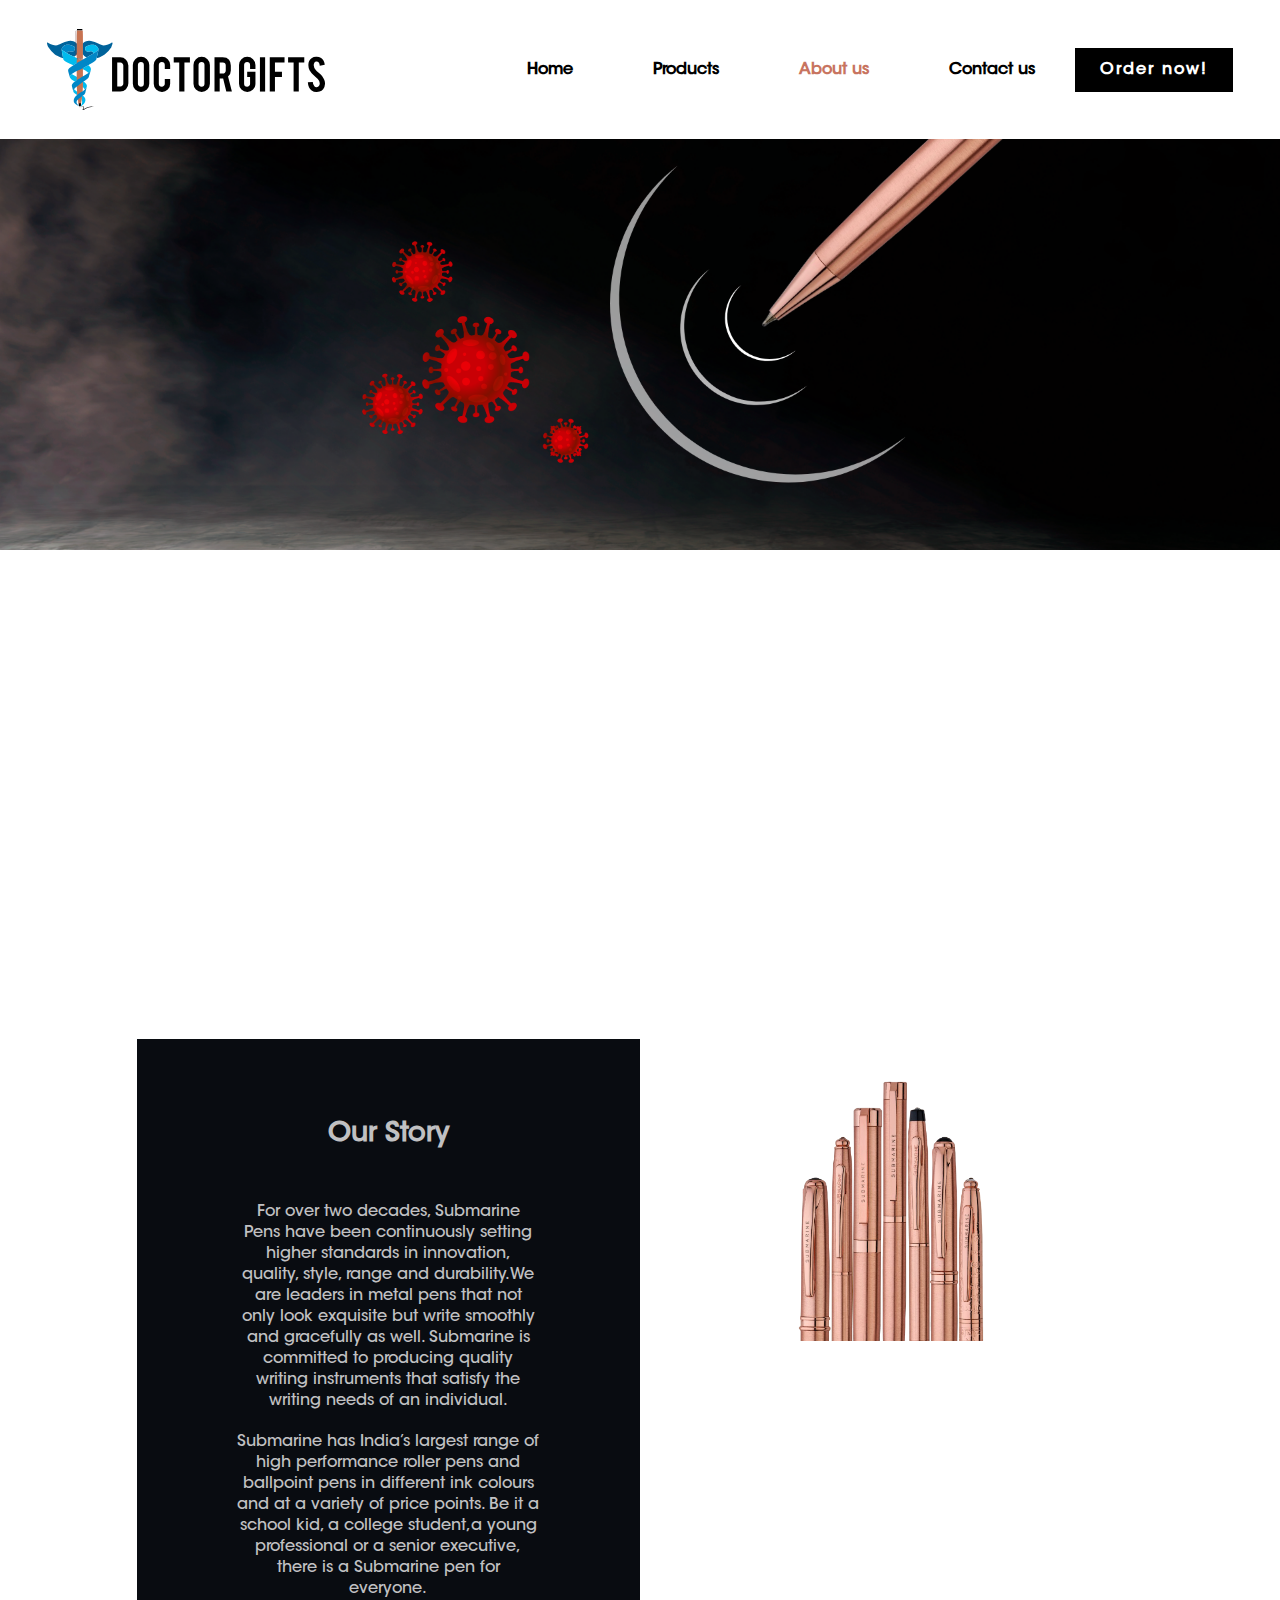
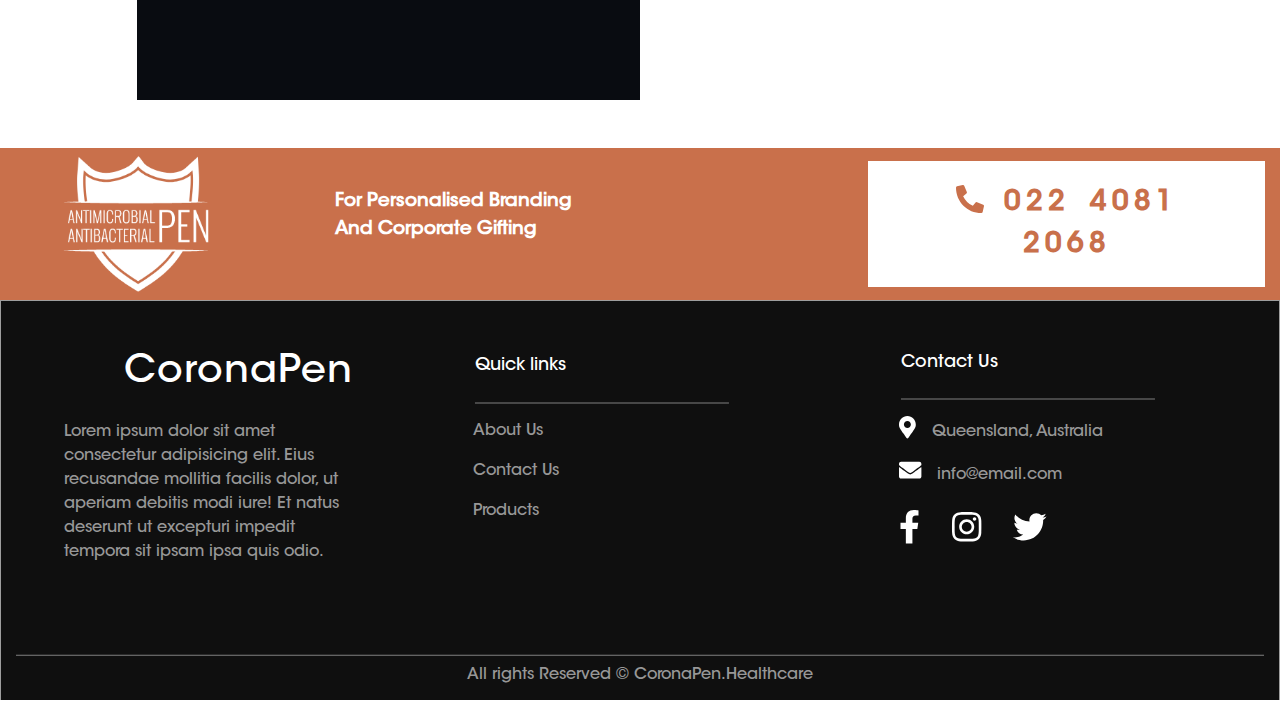
==== about-main.html @ 6fc46f2d "product" ====
<!DOCTYPE html>
<html lang="en">

<head>
  <meta charset="UTF-8">
  <meta http-equiv="X-UA-Compatible" content="IE=edge">
  <meta name="viewport" content="width=device-width, initial-scale=1.0">
  <title>Corona pen</title>
  
  <link rel="stylesheet" href="css/all.css">
  <link rel="stylesheet" href="css/bootstrap.min.css">
  <link rel="stylesheet" href="css/animate.min.css">
  
  <link href="https://fonts.googleapis.com/css2?family=Roboto:wght@300&display=swap" rel="stylesheet">
  <link rel="stylesheet" href="css/style.css">
 <link rel="stylesheet" href="css/sibankar.css">
</head>

<body>
  <!-- navbar starts frrom here -->
  <header>
    <div class="container-fluid">
      <nav class="navbar navbar-expand-lg navbar-light align-items-center">
        <a class="navbar-brand" href="#"><img src="images/logo.svg" alt="" class="img-fluid"></a>
        <button class="navbar-toggler" type="button" data-toggle="collapse" data-target="#navbarSupportedContent"
          aria-controls="navbarSupportedContent" aria-expanded="false" aria-label="Toggle navigation">
          <span class="navbar-toggler-icon"></span>
        </button>
        <div class="collapse navbar-collapse" id="navbarSupportedContent">
          <ul class="navbar-nav ml-auto">
            <li class="nav-item ">
              <a class="nav-link" href="#">Home <span class="sr-only">(current)</span></a>
            </li>
            <li class="nav-item">
              <a class="nav-link" href="#">Products</a>
            </li>
            <li class="nav-item active">
              <a class="nav-link" href="#">About us</a>
            </li>
            <li class="nav-item">
              <a class="nav-link" href="#">Contact us</a>
            </li>
          </ul>
          <a href="#" class=" btn-1">Order now!</a>
      </nav>
    </div>
  </header>
    <!-- navbar ends here -->
  <section class="product-banner1">
    
  </section>

  <!--about us start-->
  <section class="px-5">
    <div class="container-fluid">
      <div class="row">
        <div class="col-lg-6 bg-black text-center">
          <h4>our story</h4>
          <p>For over two decades, Submarine Pens have been continuously setting
            higher standards in innovation, quality, style, range and durability.We
            are leaders in metal pens that not only look exquisite but write
            smoothly and gracefully as well. Submarine is committed to producing
            quality writing instruments that satisfy the writing needs of an
            individual.</p>
            
            <p>Submarine has India’s largest range of high performance roller pens
            and ballpoint pens in different ink colours and at a variety of price
            points. Be it a school kid, a college student,a young professional or a
            senior executive, there is a Submarine pen for everyone.</p>
        </div>
        <div class="col-lg-6 bg-white">
          <img src="images/about/about1.png" alt="" class="img-fluid">
        </div>
      </div>
    </div>
  </section>

  <!--footer-->
  <footer>
    <section class="footer-top mt-5">
      <div class="container-fluid">
        <div class="row">
          <div class="col-lg-3 col-6">
            <div class="img-box ml-lg-5">
              <img src="images/home/shield.png">
            </div>
          </div>
          <div class="col-lg-5 col-6 my-auto">
            <div class="text-box1">
              <p> For Personalised Branding <br> And Corporate Gifting </p>
            </div>
          </div>
          <div class="col-lg-4">
            <div class="contact-box">
              <div class="phone-number">
                <i class="fas fa-phone-alt"></i> 022 4081 2068
              </div>
            </div>
          </div>
        </div>
      </div>
    </section>
    <section class="footer-bottom">
      <div class="container-fluid">
        <div class="row">
          <div class="col-lg-4 about-us mt-lg-5">
            <h2 class="about-heading pl-lg-5 text-center">CoronaPen</h2>
  
            <div class="footer-text pr-lg-5 pl-lg-5 pt-3 text-left">
              Lorem ipsum dolor sit amet consectetur adipisicing elit. Eius recusandae mollitia facilis dolor, ut aperiam debitis modi iure! Et natus deserunt ut excepturi impedit tempora sit ipsam ipsa quis odio.
            </div>
          </div>
          <div class="col-lg-4 links mt-lg-5 pl-lg-5">
            <div class="mt-lg-1">
              <h6>Quick links</h6>
            </div>
  
           <div class="links-body pt-4 pb-3 pr-3">
            <ul>
              <li class="p-2"><a href="#"></a>About Us</li>
              <li class="p-2" ><a href="#"></a>Contact Us</li>
              <li class="p-2"><a href="#"></a>Products</li>
            </ul>
           </div>
          
          </div>
          <div class="col-lg-4 contacts mt-lg-5 pl-lg-5">
            <div class="mt-lg-1">
              <h6>Contact Us</h6>
            </div>
  
            <div class="contacts-body pt-4 pb-3 pr-3">
              <ul>
                <li class="p-2"><a href="#"></a><i class="fas fa-map-marker-alt mr-3 local"></i>Queensland, Australia</li>
              <li class="p-2" ><a href="#"></a><i class="fas fa-envelope mr-3 local"></i>info@email.com</li>
              <li class="p-2"><a href="#"></a><i class="fab fa-facebook-f social"></i><i class="fab fa-instagram social"></i><i class="fab fa-twitter social"></i></li>
  
              </ul>
            </div>
              
          </div>
        </div>
  
  
        <div class="container-fluid last-row text-center">
              <div class="row">
                <div class="col-12">
                  <div class="copyright-section">
                    <p class="copyright"> All rights Reserved © CoronaPen.Healthcare</p>
                  </div>
                </div>
              </div>
        </div>
      </div>
    </section>
  </footer>


  <!-- all scripts starts from here -->
  <script src="js/jquery.js"></script>
  <script src="js/popper.js"></script>
  <script src="js/bootstrap.min.js"></script>
  <script src="js/all.min.js"></script>
  <script src="js/main.js"></script>
  <script>
    $(".sub-right").hover(
  function () {
    $(".sub-right-bottom").addClass("animate__infinite");
  },
  function () {
    $(".sub-right-bottom").removeClass("animate__infinite");
  });
  </script>
</body>

</html>
---- css/style.css ----
@import url('../font/font.css');
*{
    font-family: 'ITC Avant Garde Gothic Std Medium';
    margin: 0;
    padding: 0;
    box-sizing: border-box;
    /* color: white; */
}
html{
    font-family: 'Ubuntu', sans-serif;
}
/*typography*/
.btn-1{
    color: white;
    text-decoration: none;
    background-color: black;
    font-weight: 600;
    padding: 10px 25px;
    transition: 0.4s ease;
    letter-spacing: 2px;
}
.btn-white{
    color: black;
    text-decoration: none;
    background-color: white;
    font-weight: 600;
    padding: 16px 40px;
    transition: 0.4s ease;
    letter-spacing: 2px;
    font-size: 16px;
}
.btn-trp{
    color: white;
    text-decoration: none;
    background-color: transparent;
    font-weight: 600;
    padding: 14px 25px;
    transition: 0.4s ease;
    letter-spacing: 2px;
    font-size: 16px;
    border: 2px solid #fff;
}
/* navbar starts from here */

nav{
    background-color: rgb(255, 255, 255);
}

nav.navbar{
    padding: 1.5rem 2rem;
}

.navbar-expand-lg .navbar-nav .nav-link{
    padding: 0 40px !important;
    font-weight: 600;
    font-size: 1rem;
    transition: 0.3s ease;
    color: #000;
}
.navbar-expand-lg .navbar-nav .nav-item.active .nav-link{
    color: #c87460;
}

.navbar-expand-lg .navbar-nav .nav-link:hover{
    color: #c87460;
}



#navbarSupportedContent > a:hover{
    color: white;
    /*background-color: white;*/
    text-decoration: initial;
    
}

.navbar-brand{
    font-weight: bold;
}


.header{
        background-size: auto;
        background-image: url(../images/banner.svg);
        background-repeat: no-repeat;
        background-size: cover;
        height: 650px;
        
   
}


/* navbar media wueries starts from here */

  @media only screen and (min-width:280px) and (max-width:991px) {

      
#navbarSupportedContent > ul > li:nth-child(n) > a{
    padding: 0.8rem 0rem;
    text-align: center;
}    
nav.navbar{
    padding: 1.5rem 0.4rem;
    display: flex;
}


  }

   /* banner starts from here */

.mar-left-60-ban-btn{
    margin-left: 60px;
    margin-top: 30px;
}
.welcome-box{
    color: white;
    position: relative;
    margin-top: 13rem;
    font-size: 45px;
    display: flex;
    flex-direction: row;
    justify-content: center;
    align-items: center;
    font-weight: 450;
    /* border: 2px solid white; */
}

.big-text{
    font-size: 145px;
    letter-spacing: -1px;
    margin-right: 20px;
    
}
.small-para{
   
   
    /* border: 1px solid red; */
    width: 100%;
    position: absolute;
    left: 0;
    right: -5%;
    bottom: -15%;
    font-size: 26px;
    letter-spacing: 2px;
     
     white-space: nowrap;
}

  .welcome-box::before{
      position: absolute;
      background: #fff;
      content: "";
      height: 1px;
      width: 80%;
      top: 12%;
      left: 50%;
      transform: translate(-50%,-50%);
      z-index: 1;
      opacity: 1;


  }

  .welcome-box::after{
    position: absolute;
    background: #fff;
    content: "";
    height: 1px;
    width: 80%;
    bottom: -12%;
    left: 50%;
    transform: translate(-50%,-50%);
    z-index: 1;
    opacity: 1;
  }



.sub-right-top img{
    position: absolute;
    top: 0;
    right:25%;
    z-index: 2;
}
.sub-right-bottom img{
    position: absolute;
    bottom: 0;
    right: 10%;
    z-index: 2;
}
.right-bottom-text{
    position: absolute;
    top: 5%;
    font-weight: bold;
    font-size: 40px;
}
.right-top-text{
    position: absolute;
    bottom: 5%;
    font-weight: bold;
    font-size: 40px;
}




  /* banner ends here */

  /* product section starts from here */

  .row .main-left{
      /* background: #000; */
     
  }

  .row .main-right{
      background: #fff;
     
  }

  .row .top{
      /* background: #FFf; */
      height: 30rem;
  }

  .row .bottom{
      background: linear-gradient(33.8deg, rgb(7, 7, 7) 50%, rgba(2, 1, 1, 0.9) 50%);
      height: 30rem;
  }

  .row .sub-right{
      background: orange;
      height: 30rem;
  }

  .sub-left{
      height: 30rem;
      background: rgb(255, 255, 255)
      ;
      color: rgb(7, 7, 7);
      display: flex;
      justify-content: center;
      align-items: center;
      /* text-align: left; */
      flex-direction: column;
  }

  .sub-right-top{
      background: rgb(192, 114, 86);
      height: 15rem;
  }

  .sub-right-bottom{
      background: rgb(7,7,7) ;
      height: 15rem;
  }

  .text-box{
      padding: 2rem 0;
  }
  .text-box p{
    
      font-size: 16px;
      color: #5a5a5a;
      margin: 0;
  }

  .content-bx{
     margin-left: 6rem;
     padding: 2rem 2rem ;
  }

  .show-heading{
    
      font-size: 26px;
}

.svg-section{
    font-weight: 400;
    letter-spacing: 2px;
    /* display: flex;
    justify-content: start;
    align-items: center; */
    font-weight: -100;
}
.svg-section p{
font-size: 30px;
}
.svg-section .fa-phone-alt{
 transform: rotate(10deg);
}


/*footer*/
 /* footer starts from here */

 .footer-top{
    background:#c9704b;
    height: 9.5rem;
    color: rgb(255, 255, 255);
}
.img-box {
    /* border: 2px solid white; */
    height: 9.5rem;
    display: flex;
    align-items: center;
}

.img-box img{
    height: 8.5rem;
}

.text-box{
    /* border: 2px solid white; */
    height: 9.5rem;
    display: flex;
    align-items: center;
}

.text-box1 p{
    font-size: 1.15rem;
    font-weight: 650;
    line-height: -15px;
    color: #fff;

}





.contact-box{
    /* border: 2px solid white; */
    height: 9.5rem;
    display: flex;
    align-items: center;
    justify-content: center;
}



.phone-number{
    background-color: white;
    border: 1px solid white;
  
    color: #c9704b;
    font-weight: 650;
    word-spacing: 7px;
    padding: 20px 45px;
    font-size: 28px;
    letter-spacing: 5px;
    text-align: center;
}

.phone-number a{
 
  
    color: #c9704b;
  
}
.phone-number a:hover{
 
    color: #c9704b;
    text-decoration: initial;
   
  
}

@media only screen and (min-width:320px) and (max-width:991px){

    .footer-top{
        height: auto;
    }
}

.footer-bottom{
    color: rgb(151, 151, 151);
    background-color: rgb(15, 15, 15);
    height: 25rem;
    border-top: 0.5px solid rgb(158, 158, 158);
    border-left: 1.5px solid rgb(158, 158, 158);
    border-right: 1.5px solid rgb(158, 158, 158);
    display: flex;
    justify-content: space-around;
}


.footer-bottom .links,
               .contacts{
                   display: flex;
                   justify-content: center;
                   flex-direction: column;
               }


               .links h6{
                   position: relative;
                   font-weight: 700;
                   font-size: 1.1rem;
                   color: white;
                   font-weight: 550;
                   padding-bottom: 2px;
               }

               .contacts h6{
                position: relative;
                font-weight: 700;
                font-size: 1.1rem;
                color: white;
                font-weight: 550;
                padding-bottom: 2px;
            }

.links h6::before{
    content: "";
    background: grey;
    height: 1px;
    width: 70%
    ;
    position: absolute;
    top: 200%;
    left: 35%;
    transform: translate(-50%,-50%);
    z-index: 1;
}  

.contacts h6::before{
    content: "";
    background: grey;
    height: 1px;
    width: 70%
    ;
    position: absolute;
    top: 200%;
    left: 35%;
    transform: translate(-50%,-50%);
    z-index: 1;
} 

.about-heading{
    color: white;
    font-size: 2.45rem;
    letter-spacing: 1px;
}

.footer-bottom ul li{
      list-style-type: none;
} 

.footer-bottom ul li a{
    text-decoration: none;
}

.links-body ul li a{
    margin-right: -10px;
}

.contacts-body ul li a{
    margin-right: -10px;
}


body > section.footer-bottom > div > div.row > div.col-lg-4.links.mt-lg-5.pl-lg-5 > div.links-body.pt-3.pb-3.pr-3 > ul > li:nth-child(n){
    color: rgb(202, 202, 202);
    list-style-type: none;
    text-decoration: none;
    font-weight: 200;
}

body > section.footer-bottom > div > div.row > div.col-lg-4.contacts.mt-lg-5.pl-lg-5 > div.contacts-body.pt-3.pb-3.pr-3 > ul > li:nth-child(n){
    color: whitesmoke;
    list-style-type: none;
    text-decoration: none;
    font-weight: 200;
}


.social{
    font-size: 2.1rem;
    margin-right: 2rem;
    margin-bottom: -20px;
    color: white;
}

.local{
    font-size: 1.4rem;
    color: white;
}

.last-row{
    margin-top: 6rem;
    position: relative;
}

.last-row::before{
    content: "";
    background: grey;
    height: 0.5px;
    width: 100%;
    position: absolute;
    top: -20%;
    left: 0;
    right: 0;
    bottom: 0;
    transform: translateX(-100%);
    transform: translatey(-50%);
}
footer{
    position: relative;
}

@media only screen and (min-width:320px) and (max-width:991px){

    .footer-bottom{
        height: auto;
    }
        
    .footer-bottom .col-lg-4{
        margin: 1.1rem 0rem;
    }

    .last-row{
        margin-top: 2rem;
    }
}

/*about page start*/

.about-banner{
    background-color: #ffd9c9;
    padding: 100px 0;
}

.main-right img{
    position: absolute;
    right: 0;
    bottom: 0;
}
.bd-example{
    padding: 40px 60px;
    height: 100%;
}
#carouselExampleCaptions{
    height: 100%;
}
.carousel-indicators li {
   
    width: 10px;
    height: 10px;
    border-radius: 50%;
}
.carousel-caption {
    position: initial; 
    right: initial; 
    bottom: initial; 
    left: initial; 
    z-index: 10;
    padding-top: 50px;
    padding-bottom: 20px;
 
}

.carousel-indicators {
 
    bottom: -10%;
}

.feature-section {
background-image: url(../images/home/background.jpg);
background-repeat: no-repeat;
background-size: 100% 100%;
padding: 100px 0;
}
.heading-feature h1{
    font-size: 58px;
    color: white;
    text-transform: uppercase;
    width: 65%;
    margin: auto;
    line-height: 80px;
}

.text-box1{
    margin:  auto;
}
@media (min-width:991px) and (max-width: 1365px) {
    .content-bx {
        margin-left: 2rem;
        /* padding: 2rem 2rem; */
    }
}

@media (max-width: 991px) {
    .mar-left-60-ban-btn{
    margin-left: auto;
      text-align: center;
    }
    .big-text {
        font-size: 70px;
        letter-spacing: -1px;
        margin-right: 20px;
    }
    .welcome-box {
       
        font-size: 21px;
    }

    .small-para {
      
        font-size: 16px;
    }
    
}


@media (max-width:1200px){
    .main-right {
        display: none;
    }
}
---- css/sibankar.css ----
.product-banner{
    background: url(../images/products-page/product-banner.svg);
    padding: 100px 0;
    height: 100vh;
    background-repeat: no-repeat;
    background-size: 100%;
}
.product-banner1{
    background: url(../images/about/about-main.png);
    padding: 100px 0;
    height: 100vh;
    background-repeat: no-repeat;
    background-size: 100%;
}
.product-bg1 {
    background: linear-gradient( 
32.8deg
 , rgb(7, 7, 7) 50%, rgba(2, 1, 1, 0.9) 50%);
    height: 23rem;
    padding: 150px 50px;
}
.product-bg2 {
    background: linear-gradient( 
32.8deg
 , rgb(227, 227, 227,1) 50%, rgba(239, 239, 239, 1) 50%);
    height: 23rem;
    padding: 150px 50px;
}
.buy-button{
    margin-top: 100px;
    text-align: center;
}
.product-title{
    text-align: center;
    font-size: 27px;
    line-height: 36px;
    margin-bottom: 40px;
}
.product-section{
    margin-bottom: 80px;
}
.bg-black{
    background: #090c11;
    color: #c0c0c2;
    padding: 80px 100px;
}
.bg-black p{
    font-size: 16px;
    line-height: 21px;
    font-weight: 300;
    margin-bottom: 20px;
}
.bg-black h4{
    font-size: 27px;
    text-transform: capitalize;
    font-weight: 600;
    margin-bottom: 50px;
}
.px-5 .container-fluid{
  width: 85%;
}
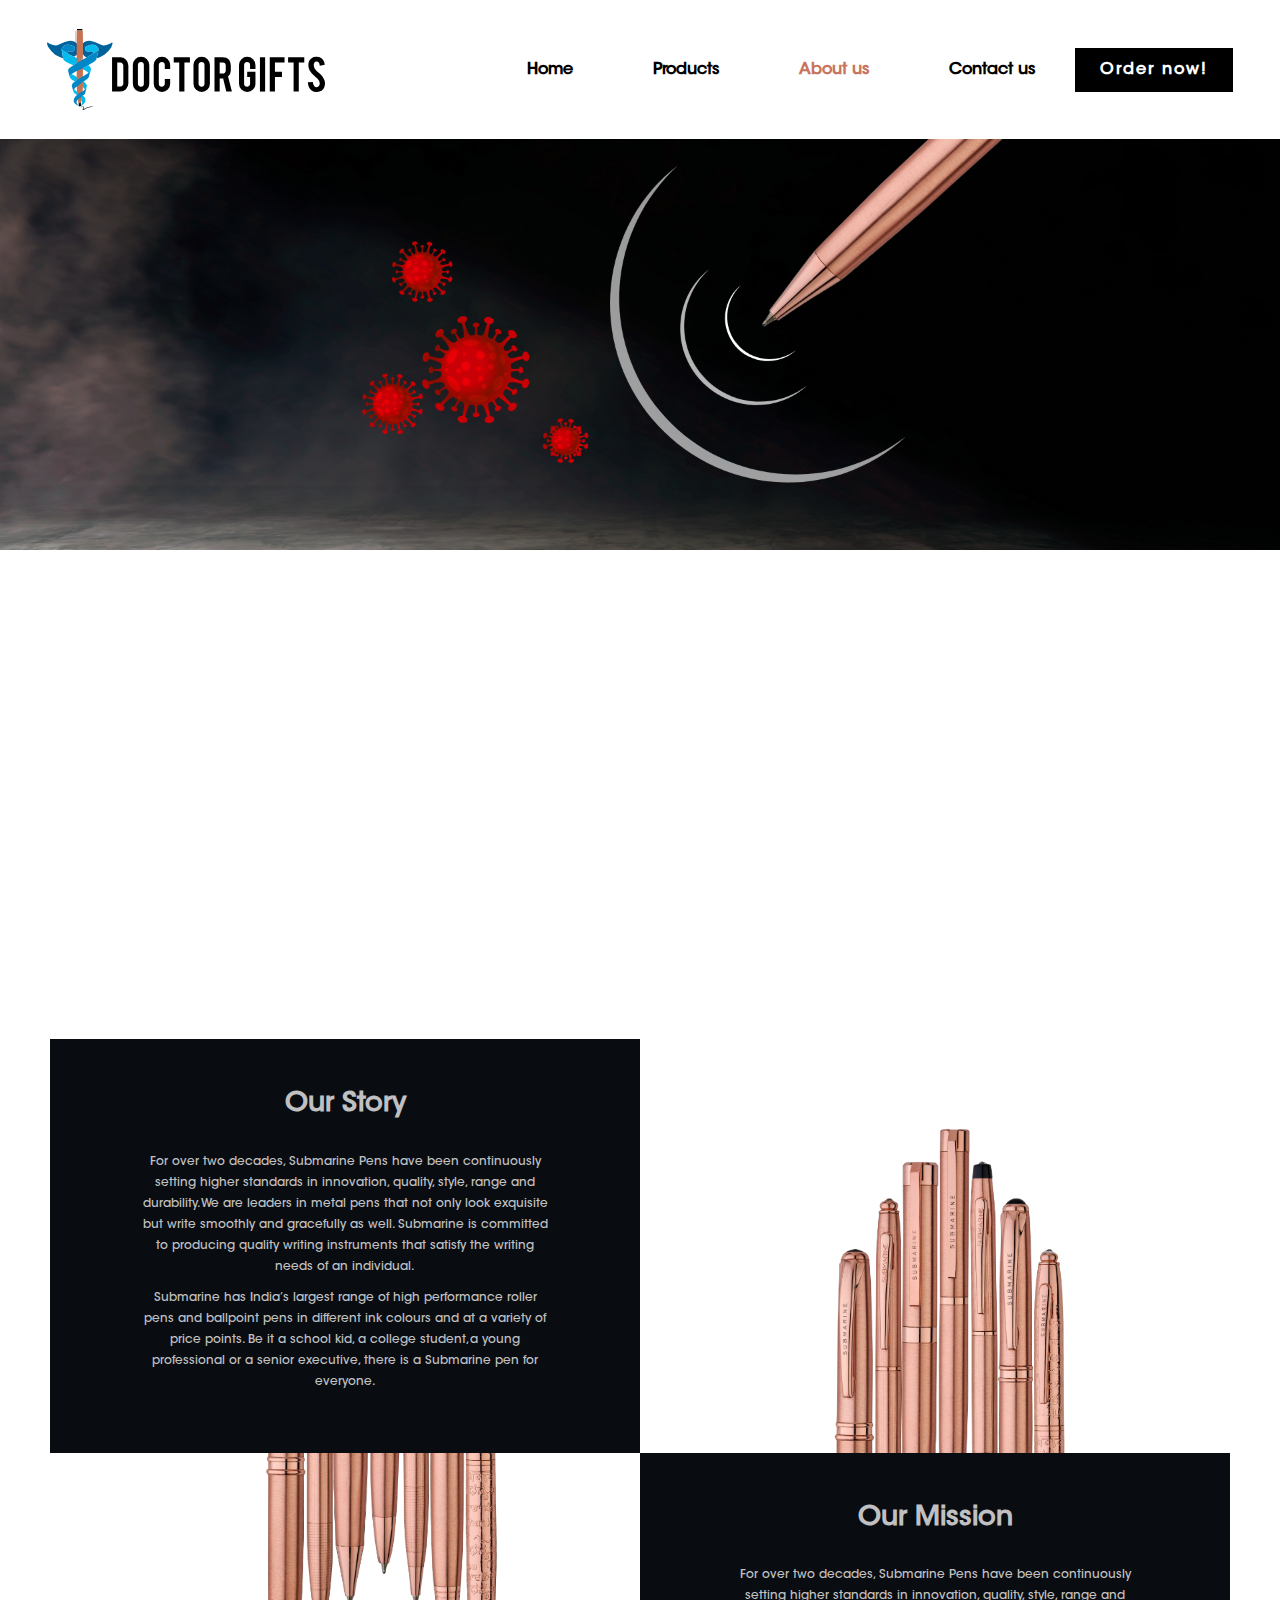
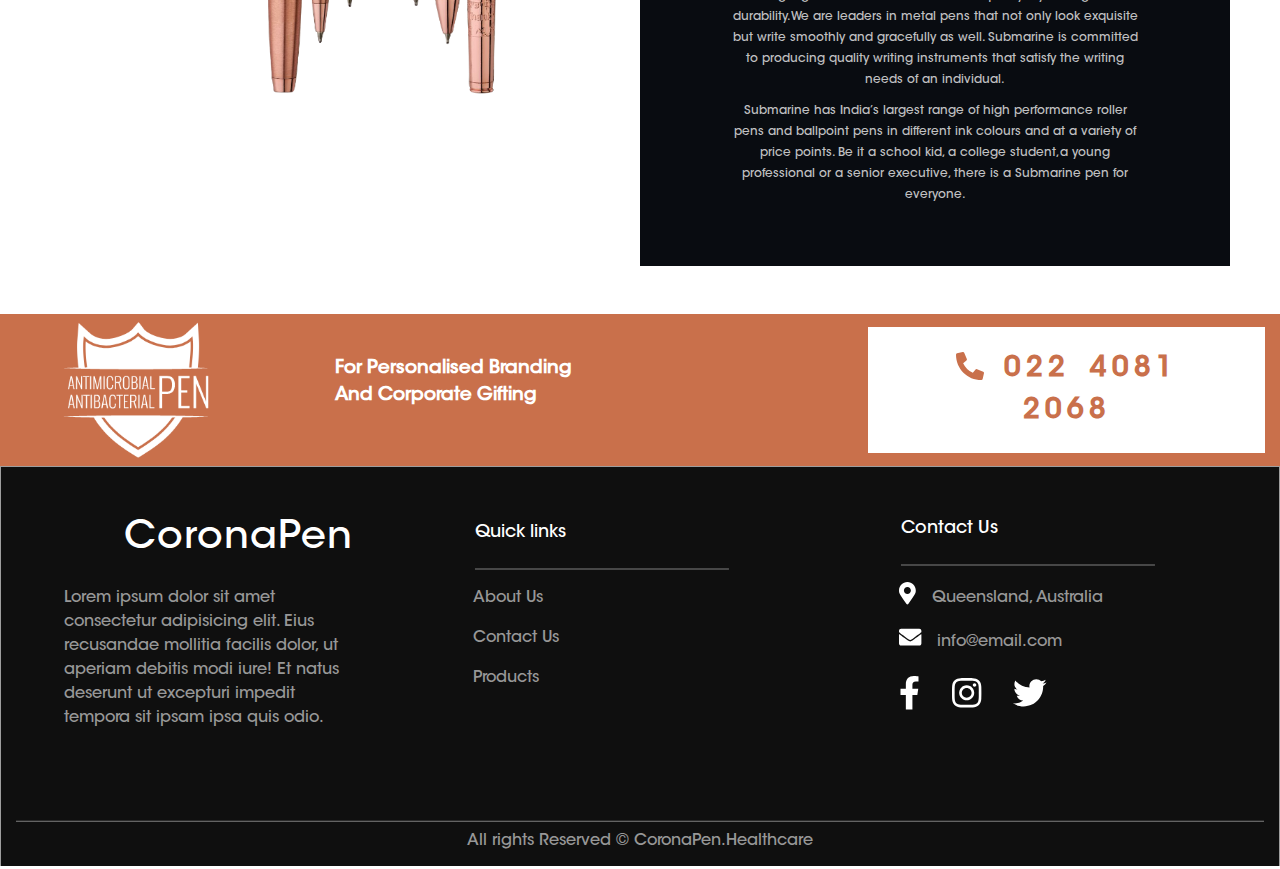
==== commit 0946a30e: "lst kaj" ====
--- a/about-main.html
+++ b/about-main.html
@@ -51,7 +51,7 @@
   </section>
 
   <!--about us start-->
-  <section class="px-5">
+  <section class="about-section">
     <div class="container-fluid">
       <div class="row">
         <div class="col-lg-6 bg-black text-center">
@@ -69,7 +69,24 @@
             senior executive, there is a Submarine pen for everyone.</p>
         </div>
         <div class="col-lg-6 bg-white">
-          <img src="images/about/about1.png" alt="" class="img-fluid">
+          <img src="images/about/about1.png" alt="" class="img-fluid img-bottom">
+        </div>
+        <div class="col-lg-6 bg-white order-2 order-lg-1">
+          <img src="images/about/about2.png" alt="" class="img-fluid img-top">
+        </div>
+        <div class="col-lg-6 bg-black text-center order-1 order-lg-2">
+          <h4>our mission</h4>
+          <p>For over two decades, Submarine Pens have been continuously setting
+            higher standards in innovation, quality, style, range and durability.We
+            are leaders in metal pens that not only look exquisite but write
+            smoothly and gracefully as well. Submarine is committed to producing
+            quality writing instruments that satisfy the writing needs of an
+            individual.</p>
+            
+            <p>Submarine has India’s largest range of high performance roller pens
+            and ballpoint pens in different ink colours and at a variety of price
+            points. Be it a school kid, a college student,a young professional or a
+            senior executive, there is a Submarine pen for everyone.</p>
         </div>
       </div>
     </div>
--- a/css/sibankar.css
+++ b/css/sibankar.css
@@ -58,4 +58,103 @@
 }
 .px-5 .container-fluid{
   width: 85%;
-}+}
+.bg-white{
+    background: #f4f4f4;
+}
+.img-top{
+    position: absolute;
+    top: 0;
+}
+.img-bottom{
+    position: absolute;
+    bottom: 0;
+}
+@media (max-width:1440px){
+    .bg-black {
+        background: #090c11;
+        color: #c0c0c2;
+        padding: 50px 90px;
+    }
+    .bg-black p {
+        font-size: 12px;
+        line-height: 21px;
+        font-weight: 300;
+        margin-bottom: 10px;
+    }
+    .bg-black h4 {
+        margin-bottom: 30px;
+    }
+}
+@media (max-width:991px){
+    .bg-black p {
+        font-size: 12px;
+        line-height: 21px;
+        font-weight: 300;
+        margin-bottom: 10px;
+    }
+    .img-bottom {
+        position: relative;
+        bottom: 0;
+    }
+    .bg-black h4 {
+        margin-bottom: 30px;
+        font-size: 24px;
+    }
+    .bg-black {
+        background: #090c11;
+        color: #c0c0c2;
+        padding: 20px;
+    }
+    .img-top {
+        position: relative;
+        bottom: 0;
+    }
+}   
+@media (min-width:992px){
+.about-section{
+    padding: 0 50px !important;
+}
+}
+
+  /* contact us section starts from here */
+
+
+  .contacts .log-in{
+    background: rgba(176, 176, 176,0.3);
+    height: auto;
+    max-width: 1200px;
+    padding: 0rem 2.5rem;
+}
+
+.log-in   .address{
+height: 2.3rem;
+display: flex;
+align-items: center;
+justify-content: center;
+color: rgb(200, 76, 31);
+}
+.log-in-heading{
+word-spacing: 1.5px;
+font-weight: 400;
+font-size: 2.3rem;
+}
+
+.log-in-body .btn-link{
+color: white;
+text-decoration: none;
+background-color: black;
+font-weight: 450;
+width: 7.1rem;
+border: 1px solid black;
+transition: 0.4s ease;
+letter-spacing: 1.5px;
+border-radius: 0px;
+}
+
+@media only screen and (min-width:320px) and (max-width:768px){
+   
+.log-in .address{
+   padding-bottom: 2.9rem;
+}
+}
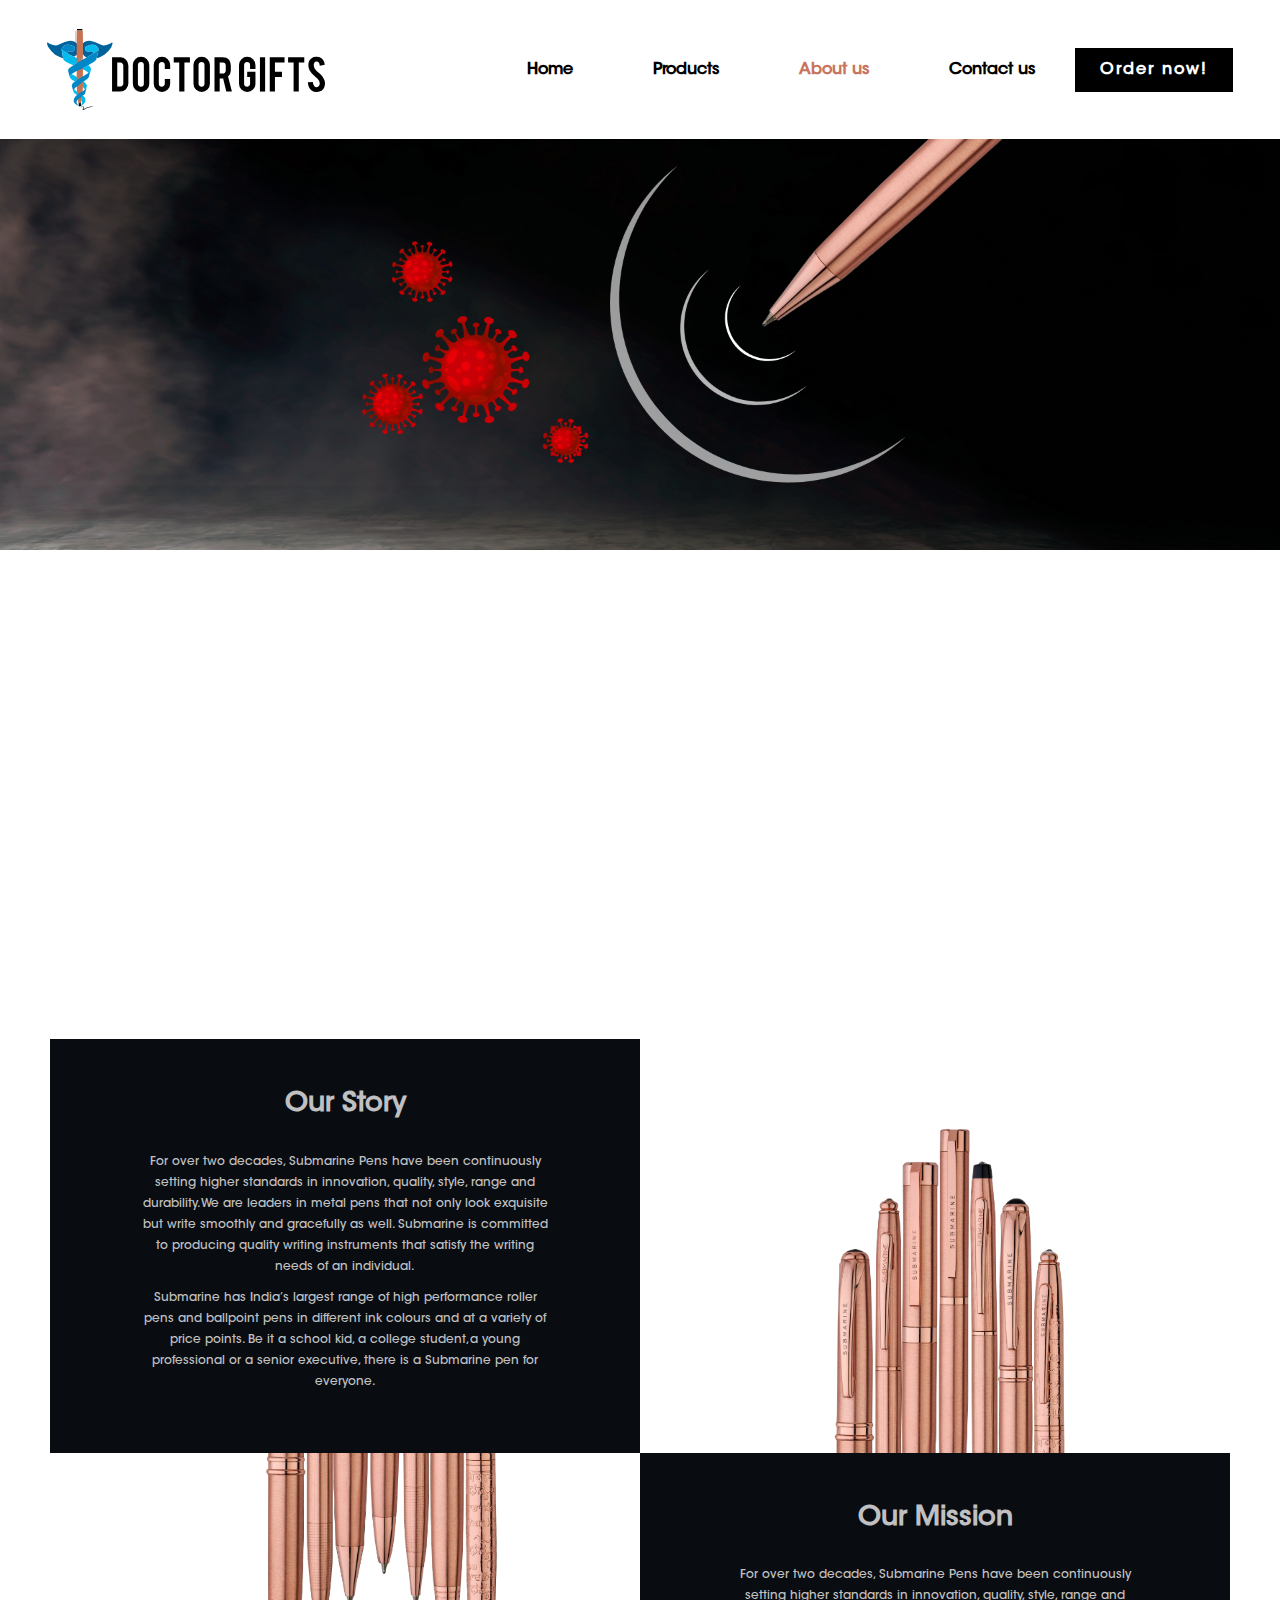
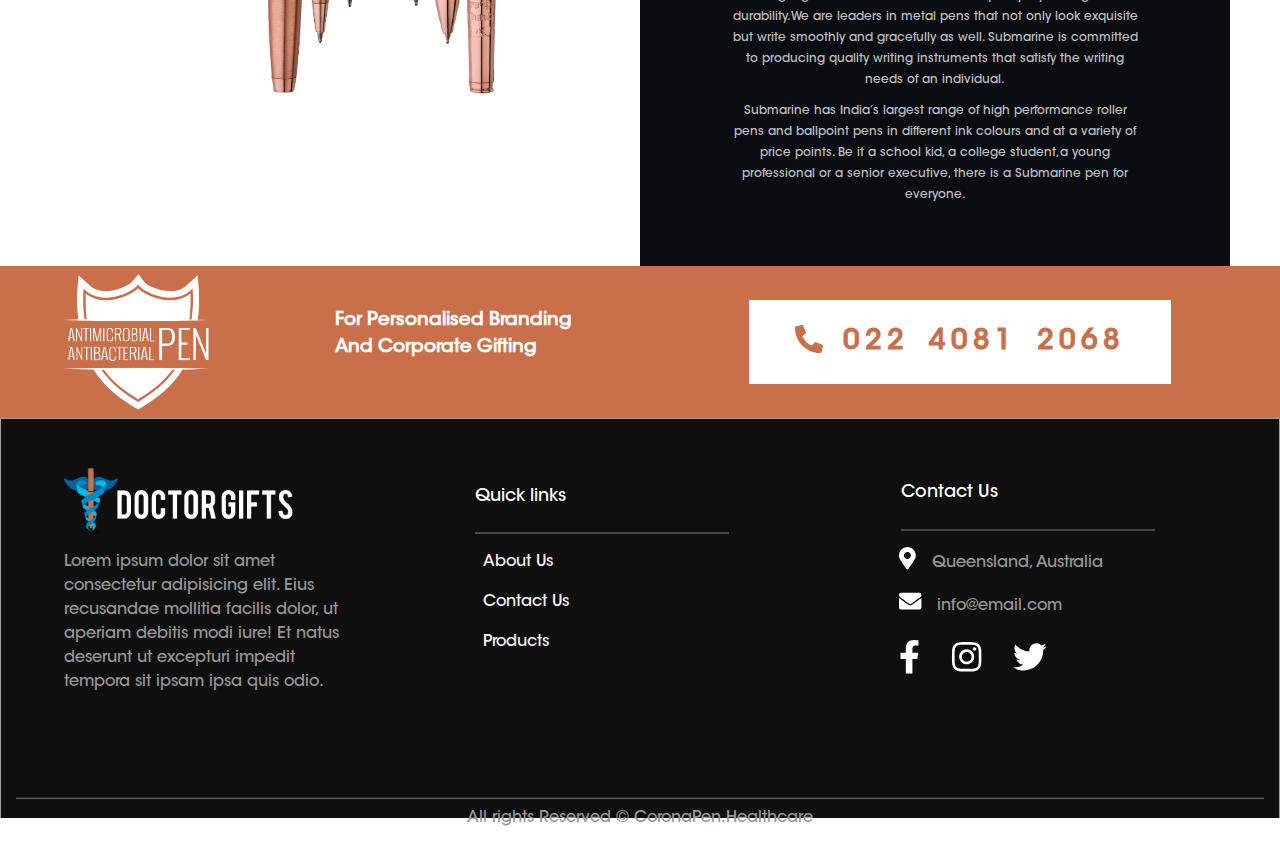
==== commit e36a3b57: "dd" ====
--- a/about-main.html
+++ b/about-main.html
@@ -29,16 +29,16 @@
         <div class="collapse navbar-collapse" id="navbarSupportedContent">
           <ul class="navbar-nav ml-auto">
             <li class="nav-item ">
-              <a class="nav-link" href="#">Home <span class="sr-only">(current)</span></a>
+              <a class="nav-link" href="index.html">Home</a>
             </li>
             <li class="nav-item">
-              <a class="nav-link" href="#">Products</a>
+              <a class="nav-link" href="product.html">Products</a>
             </li>
             <li class="nav-item active">
-              <a class="nav-link" href="#">About us</a>
+              <a class="nav-link" href="about-main.html">About us</a>
             </li>
             <li class="nav-item">
-              <a class="nav-link" href="#">Contact us</a>
+              <a class="nav-link" href="contactus.html">Contact us</a>
             </li>
           </ul>
           <a href="#" class=" btn-1">Order now!</a>
@@ -92,25 +92,25 @@
     </div>
   </section>
 
-  <!--footer-->
+  <!--footer start here-->
   <footer>
-    <section class="footer-top mt-5">
+    <section class="footer-top">
       <div class="container-fluid">
         <div class="row">
-          <div class="col-lg-3 col-6">
+          <div class="col-lg-3">
             <div class="img-box ml-lg-5">
-              <img src="images/home/shield.png">
+              <img src="images/Group 533.svg">
             </div>
-          </div>
-          <div class="col-lg-5 col-6 my-auto">
+            </div>
+            <div class="col-lg-3 my-auto">
             <div class="text-box1">
               <p> For Personalised Branding <br> And Corporate Gifting </p>
             </div>
           </div>
-          <div class="col-lg-4">
+          <div class="col-lg-6">
             <div class="contact-box">
               <div class="phone-number">
-                <i class="fas fa-phone-alt"></i> 022 4081 2068
+               <a href="tel:022 4081 2068" ><i class="fas fa-phone-alt"></i> 022 4081 2068</a> 
               </div>
             </div>
           </div>
@@ -121,10 +121,9 @@
       <div class="container-fluid">
         <div class="row">
           <div class="col-lg-4 about-us mt-lg-5">
-            <h2 class="about-heading pl-lg-5 text-center">CoronaPen</h2>
-  
+            <img src="images/home/white-logo.png" alt="" class="footer-logo pl-lg-5">
             <div class="footer-text pr-lg-5 pl-lg-5 pt-3 text-left">
-              Lorem ipsum dolor sit amet consectetur adipisicing elit. Eius recusandae mollitia facilis dolor, ut aperiam debitis modi iure! Et natus deserunt ut excepturi impedit tempora sit ipsam ipsa quis odio.
+            <p>Lorem ipsum dolor sit amet consectetur adipisicing elit. Eius recusandae mollitia facilis dolor, ut aperiam debitis modi iure! Et natus deserunt ut excepturi impedit tempora sit ipsam ipsa quis odio.</p>  
             </div>
           </div>
           <div class="col-lg-4 links mt-lg-5 pl-lg-5">
@@ -134,9 +133,9 @@
   
            <div class="links-body pt-4 pb-3 pr-3">
             <ul>
-              <li class="p-2"><a href="#"></a>About Us</li>
-              <li class="p-2" ><a href="#"></a>Contact Us</li>
-              <li class="p-2"><a href="#"></a>Products</li>
+              <li class="p-2"><a href="about-main.html">About Us</a></li>
+              <li class="p-2" ><a href="contactus.html">Contact Us</a></li>
+              <li class="p-2"><a href="product.html">Products</a></li>
             </ul>
            </div>
           
@@ -171,6 +170,7 @@
       </div>
     </section>
   </footer>
+ <!--footer end here-->
 
 
   <!-- all scripts starts from here -->
--- a/css/style.css
+++ b/css/style.css
@@ -91,22 +91,6 @@
 }
 
 
-/* navbar media wueries starts from here */
-
-  @media only screen and (min-width:280px) and (max-width:991px) {
-
-      
-#navbarSupportedContent > ul > li:nth-child(n) > a{
-    padding: 0.8rem 0rem;
-    text-align: center;
-}    
-nav.navbar{
-    padding: 1.5rem 0.4rem;
-    display: flex;
-}
-
-
-  }
 
    /* banner starts from here */
 
@@ -210,10 +194,7 @@
 
   /* product section starts from here */
 
-  .row .main-left{
-      /* background: #000; */
-     
-  }
+ 
 
   .row .main-right{
       background: #fff;
@@ -227,7 +208,7 @@
 
   .row .bottom{
       background: linear-gradient(33.8deg, rgb(7, 7, 7) 50%, rgba(2, 1, 1, 0.9) 50%);
-      height: 30rem;
+    
   }
 
   .row .sub-right{
@@ -268,7 +249,7 @@
   }
 
   .content-bx{
-     margin-left: 6rem;
+     
      padding: 2rem 2rem ;
   }
 
@@ -283,7 +264,7 @@
     /* display: flex;
     justify-content: start;
     align-items: center; */
-    font-weight: -100;
+    
 }
 .svg-section p{
 font-size: 30px;
@@ -295,7 +276,9 @@
 
 /*footer*/
  /* footer starts from here */
-
+.footer-head{
+    display: flex;
+}
  .footer-top{
     background:#c9704b;
     height: 9.5rem;
@@ -314,7 +297,7 @@
 
 .text-box{
     /* border: 2px solid white; */
-    height: 9.5rem;
+   
     display: flex;
     align-items: center;
 }
@@ -368,12 +351,6 @@
   
 }
 
-@media only screen and (min-width:320px) and (max-width:991px){
-
-    .footer-top{
-        height: auto;
-    }
-}
 
 .footer-bottom{
     color: rgb(151, 151, 151);
@@ -475,7 +452,10 @@
     text-decoration: none;
     font-weight: 200;
 }
-
+.links-body li a{
+    color: whitesmoke;
+    font-weight: normal;
+}
 
 .social{
     font-size: 2.1rem;
@@ -511,20 +491,6 @@
     position: relative;
 }
 
-@media only screen and (min-width:320px) and (max-width:991px){
-
-    .footer-bottom{
-        height: auto;
-    }
-        
-    .footer-bottom .col-lg-4{
-        margin: 1.1rem 0rem;
-    }
-
-    .last-row{
-        margin-top: 2rem;
-    }
-}
 
 /*about page start*/
 
@@ -532,7 +498,9 @@
     background-color: #ffd9c9;
     padding: 100px 0;
 }
-
+.about-banner-content{
+    
+}
 .main-right img{
     position: absolute;
     right: 0;
@@ -577,7 +545,7 @@
     font-size: 58px;
     color: white;
     text-transform: uppercase;
-    width: 65%;
+    width: 70%;
     margin: auto;
     line-height: 80px;
 }
@@ -585,38 +553,6 @@
 .text-box1{
     margin:  auto;
 }
-@media (min-width:991px) and (max-width: 1365px) {
-    .content-bx {
-        margin-left: 2rem;
-        /* padding: 2rem 2rem; */
-    }
-}
-
-@media (max-width: 991px) {
-    .mar-left-60-ban-btn{
-    margin-left: auto;
-      text-align: center;
-    }
-    .big-text {
-        font-size: 70px;
-        letter-spacing: -1px;
-        margin-right: 20px;
-    }
-    .welcome-box {
-       
-        font-size: 21px;
-    }
-
-    .small-para {
-      
-        font-size: 16px;
-    }
-    
-}
-
-
-@media (max-width:1200px){
-    .main-right {
-        display: none;
-    }
-}+
+
+
--- a/css/sibankar.css
+++ b/css/sibankar.css
@@ -158,3 +158,6 @@
    padding-bottom: 2.9rem;
 }
 }
+.footer-logo{
+    width: 70%;
+}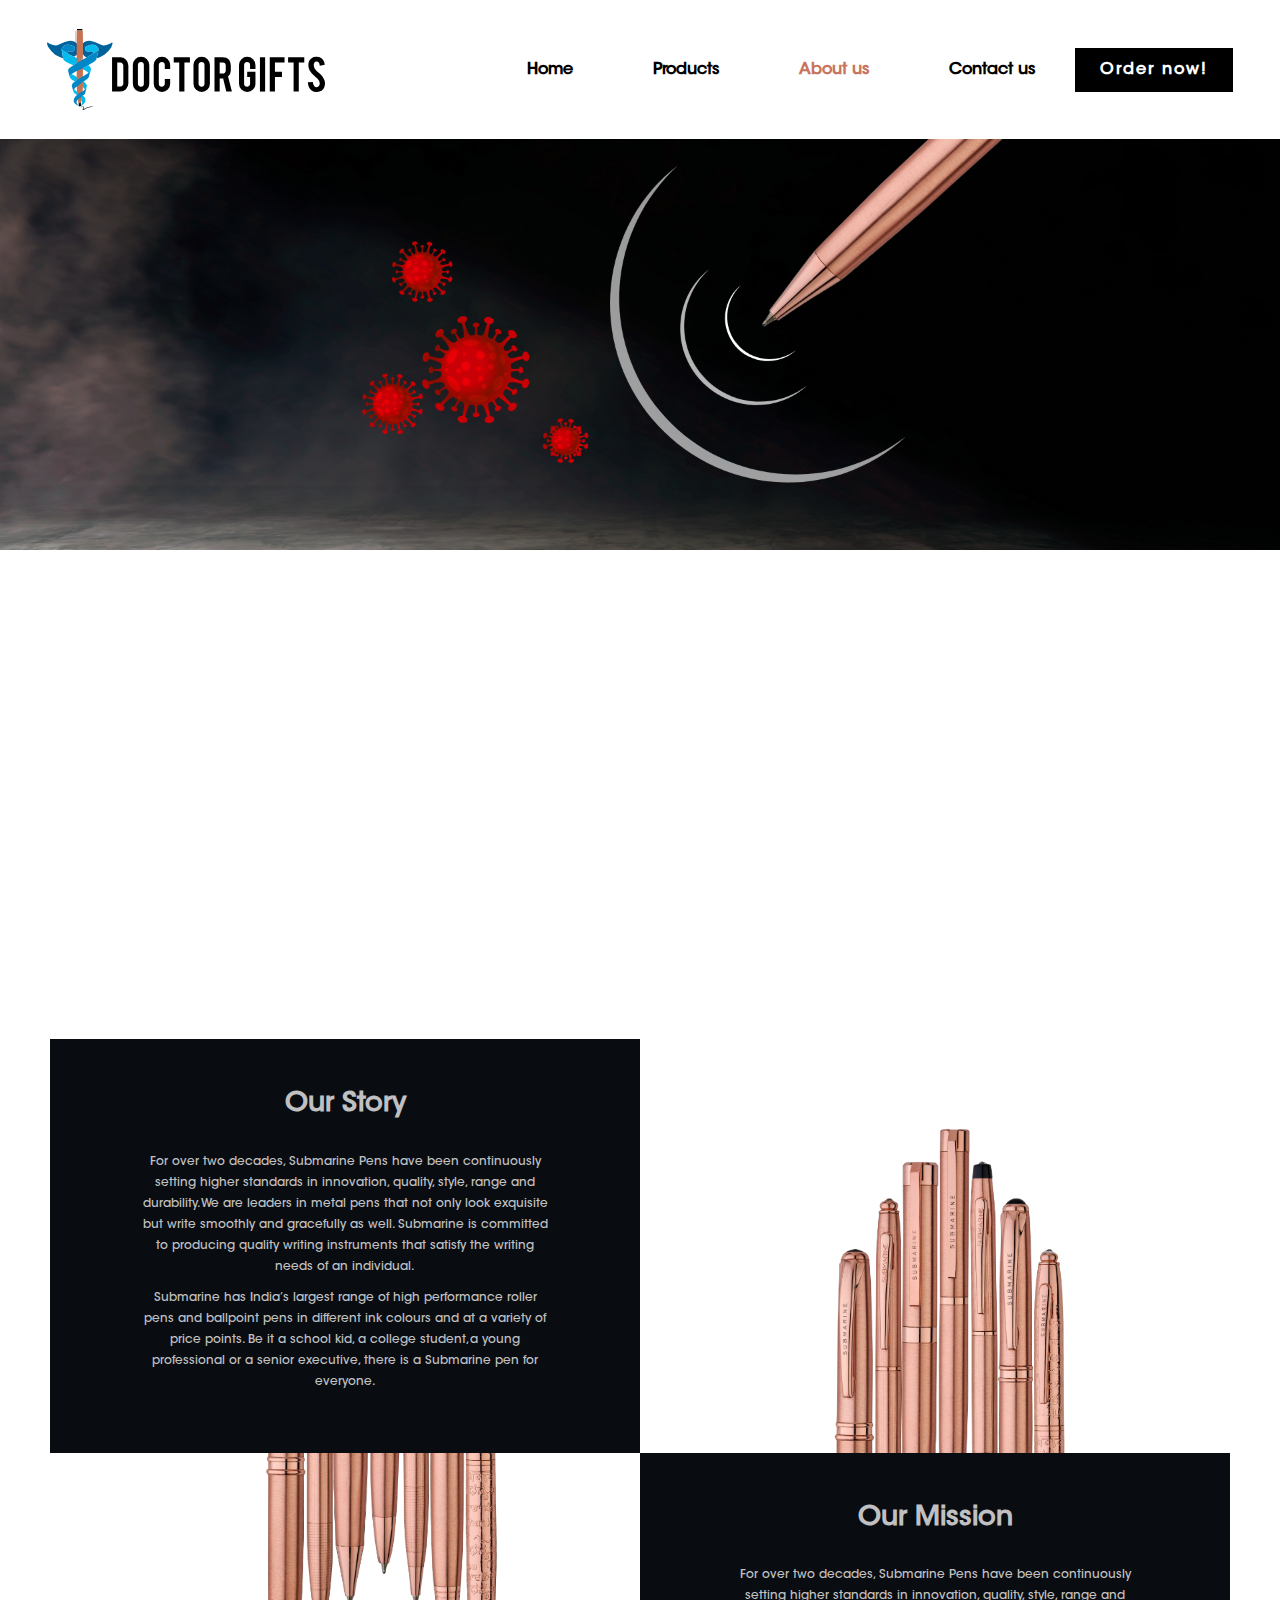
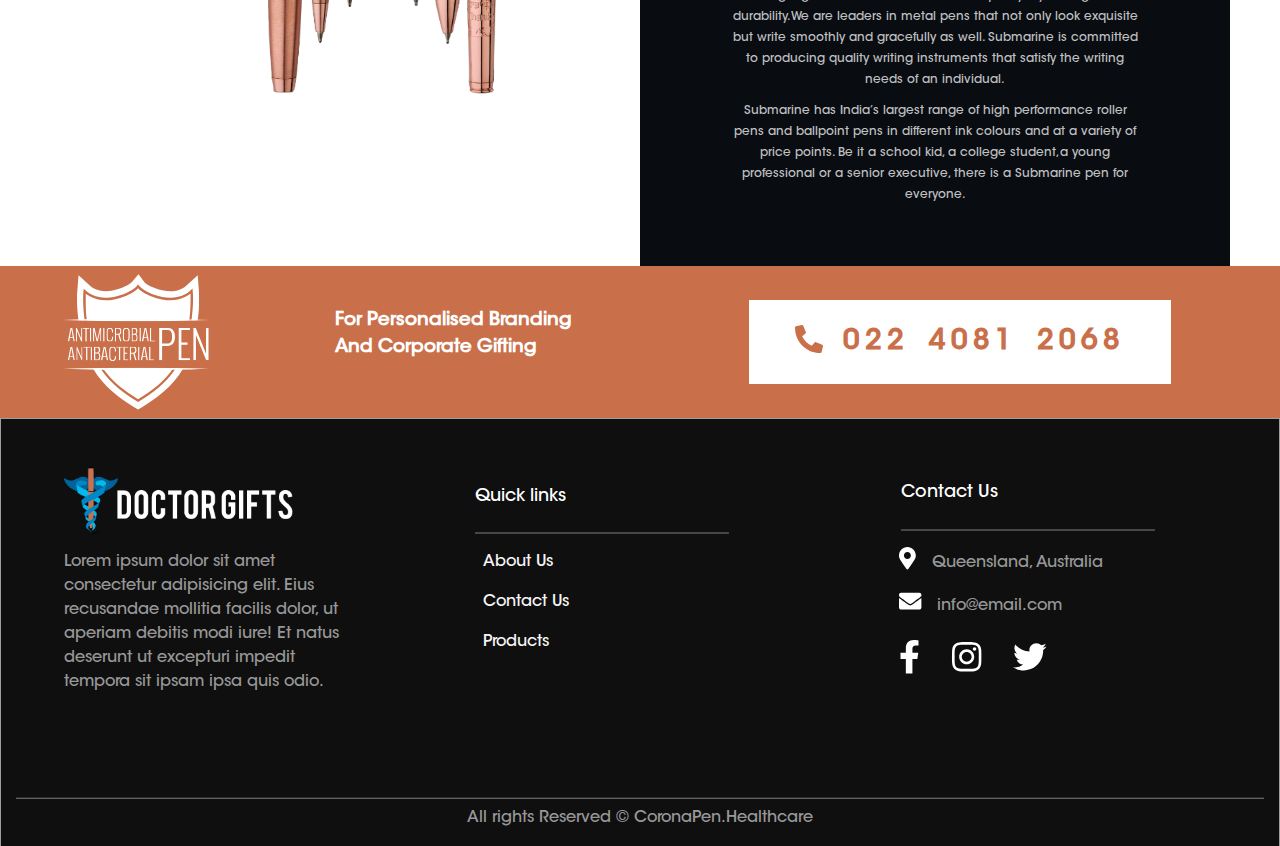
==== commit 55e76ae3: "zdv" ====
--- a/about-main.html
+++ b/about-main.html
@@ -5,7 +5,7 @@
   <meta charset="UTF-8">
   <meta http-equiv="X-UA-Compatible" content="IE=edge">
   <meta name="viewport" content="width=device-width, initial-scale=1.0">
-  <title>Corona pen</title>
+  <title>Doctors Gifts Pens</title>
   
   <link rel="stylesheet" href="css/all.css">
   <link rel="stylesheet" href="css/bootstrap.min.css">
@@ -14,6 +14,7 @@
   <link href="https://fonts.googleapis.com/css2?family=Roboto:wght@300&display=swap" rel="stylesheet">
   <link rel="stylesheet" href="css/style.css">
  <link rel="stylesheet" href="css/sibankar.css">
+ <link rel="stylesheet" href="css/responsive.css">
 </head>
 
 <body>
--- a/css/style.css
+++ b/css/style.css
@@ -355,7 +355,6 @@
 .footer-bottom{
     color: rgb(151, 151, 151);
     background-color: rgb(15, 15, 15);
-    height: 25rem;
     border-top: 0.5px solid rgb(158, 158, 158);
     border-left: 1.5px solid rgb(158, 158, 158);
     border-right: 1.5px solid rgb(158, 158, 158);
--- a/css/responsive.css
+++ b/css/responsive.css
@@ -0,0 +1,160 @@
+/**/
+/* navbar media wueries starts from here */
+@media (max-width:360px) {
+
+    .carousel-indicators {
+        bottom: -30%;
+    }
+   
+}
+@media(min-width:361px) and (max-width:480px) {
+
+    .carousel-indicators {
+        bottom: -25%;
+    }
+    .header .btn-trp{
+        margin-top: 30px;
+    }
+   
+   
+}
+@media(min-width:481px) and (max-width:767px) {
+
+    .carousel-indicators {
+        bottom: -15%;
+    }
+}
+@media (max-width:767px) {
+    .show-heading , .svg-section p   {
+        font-size: 22px;
+    }
+    .right-top-text, .right-bottom-text  {
+        font-size: 22px;
+    }
+   
+    .header .btn-trp{
+        margin-top: 30px;
+    }
+    .btn-list{
+        display: -ms-inline-grid;
+        display: -moz-inline-grid;
+        display: inline-grid;
+    }
+    .btn-list a{
+       width: max-content;
+       margin:auto;
+    }
+    .phone-number {
+    
+        word-spacing: 0;
+        padding: 20px 30px;
+        font-size: 16px;
+    
+
+    }
+    .contact-box {
+        /* border: 2px solid white; */
+        height: 5.5rem;
+    }
+    .p-detail-banner .container-fluid .svg-text {
+        position: absolute;
+        top: 15%;
+        left: 32%;
+        transform: translate(-37%,-26%);
+        font-size: 18px;
+        font-weight: 500;
+        line-height: 21px;
+    }
+
+}
+@media (max-width:991px) {
+
+      
+    #navbarSupportedContent > ul > li:nth-child(n) > a{
+        padding: 0.8rem 0rem;
+        text-align: center;
+    }    
+    nav.navbar{
+        padding: 1.5rem 0.4rem;
+        display: flex;
+    }
+
+    .heading-feature h1 {
+        font-size: 22px;
+        color: white;
+        text-transform: uppercase;
+        width: 65%;
+        margin: auto;
+        line-height: 44px;
+    }
+    .footer-bottom{
+        height: auto;
+    }
+        
+    .footer-bottom .col-lg-4{
+        margin: 1.1rem 0rem;
+    }
+
+    .last-row{
+        margin-top: 2rem;
+    }
+    .footer-top{
+        height: auto;
+    }
+     .mar-left-60-ban-btn{
+    margin-left: auto;
+      text-align: center;
+    }
+    .big-text {
+        font-size: 70px;
+        letter-spacing: -1px;
+        margin-right: 20px;
+    }
+    .welcome-box {
+       
+        font-size: 21px;
+    }
+
+    .small-para {
+      
+        font-size: 16px;
+    }
+
+    .heading-feature h1 {
+        font-size: 22px;
+        color: white;
+        text-transform: uppercase;
+        width: 65%;
+        margin: auto;
+        line-height: 44px;
+    }
+
+    .img-box {
+      
+        justify-content: center;
+    }
+
+    .footer-head{
+        display: -ms-inline-grid;
+        display: inline-grid;
+        display: -moz-inline-grid;
+    }
+    .text-box1 {
+       
+        text-align: center;
+    }
+    
+    
+    
+}
+
+@media (max-width:1200px){
+    .main-right {
+        display: none;
+    }
+}
+
+
+
+
+
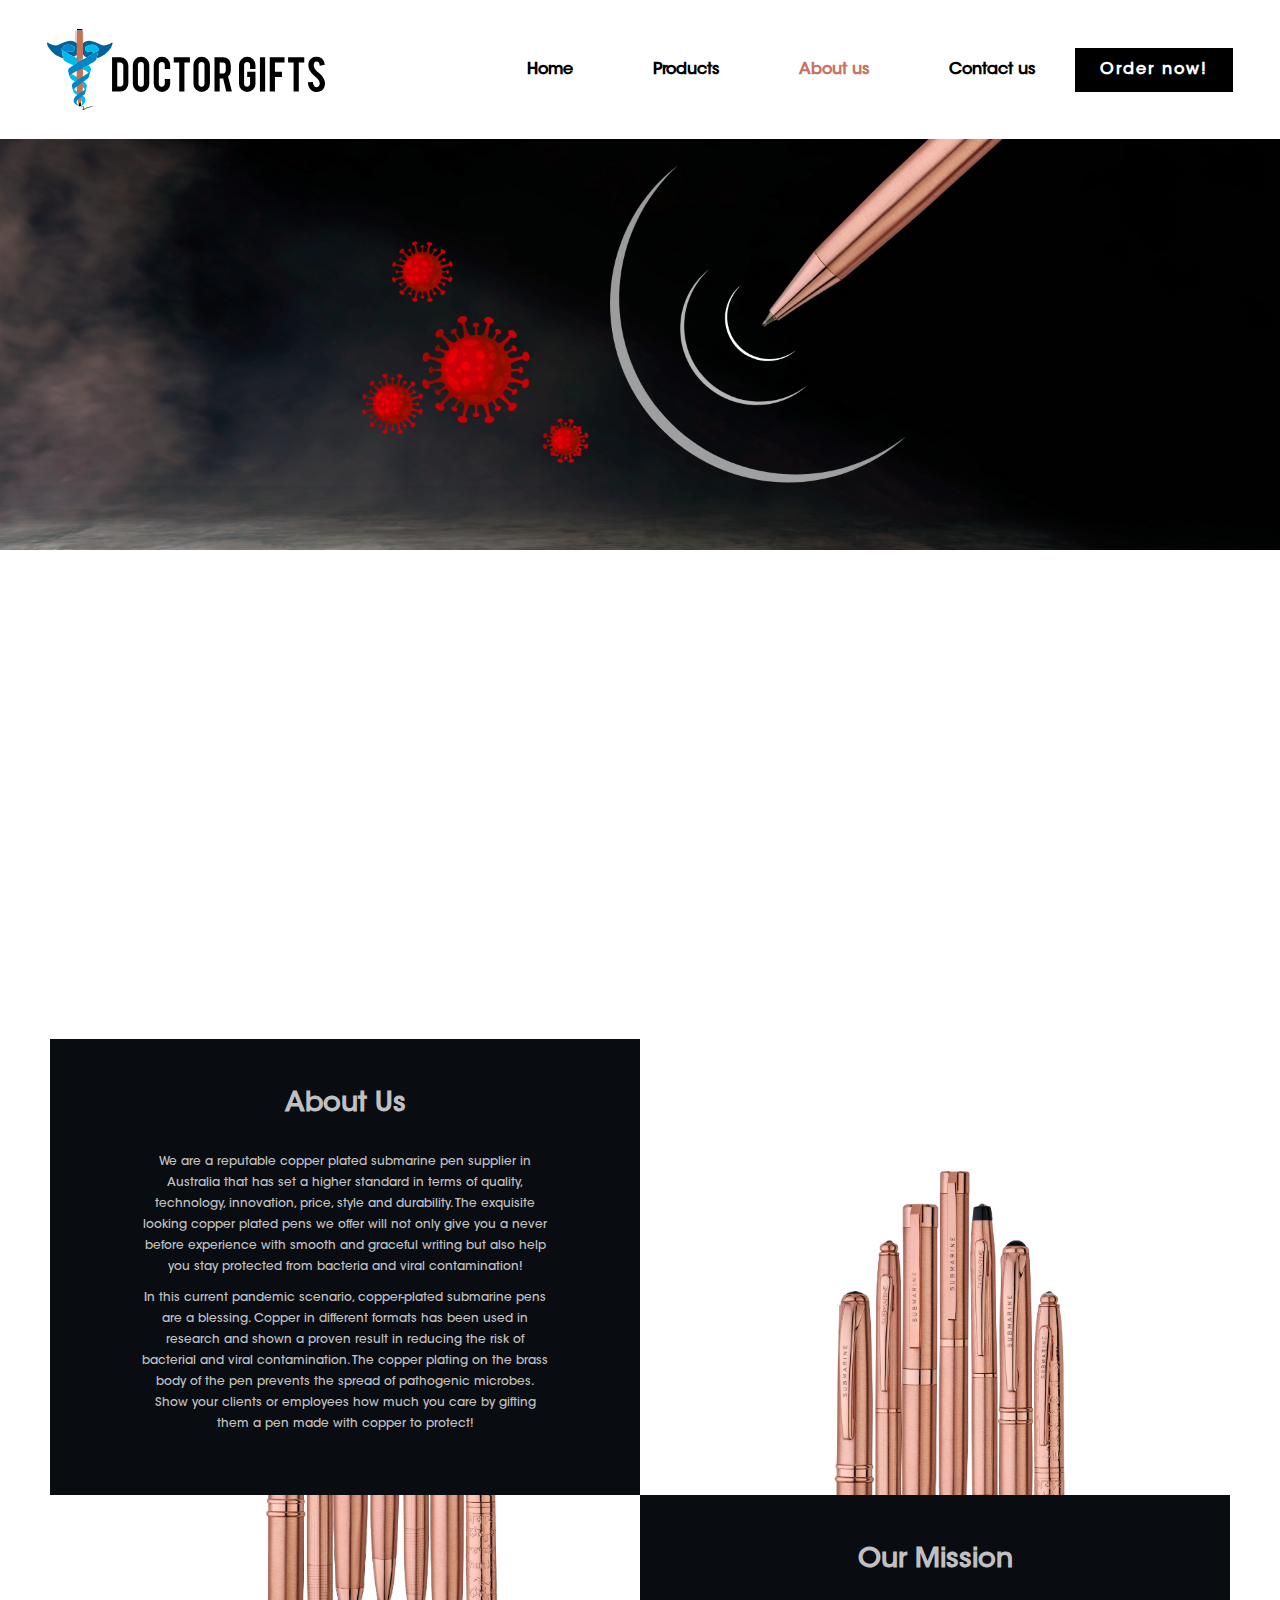
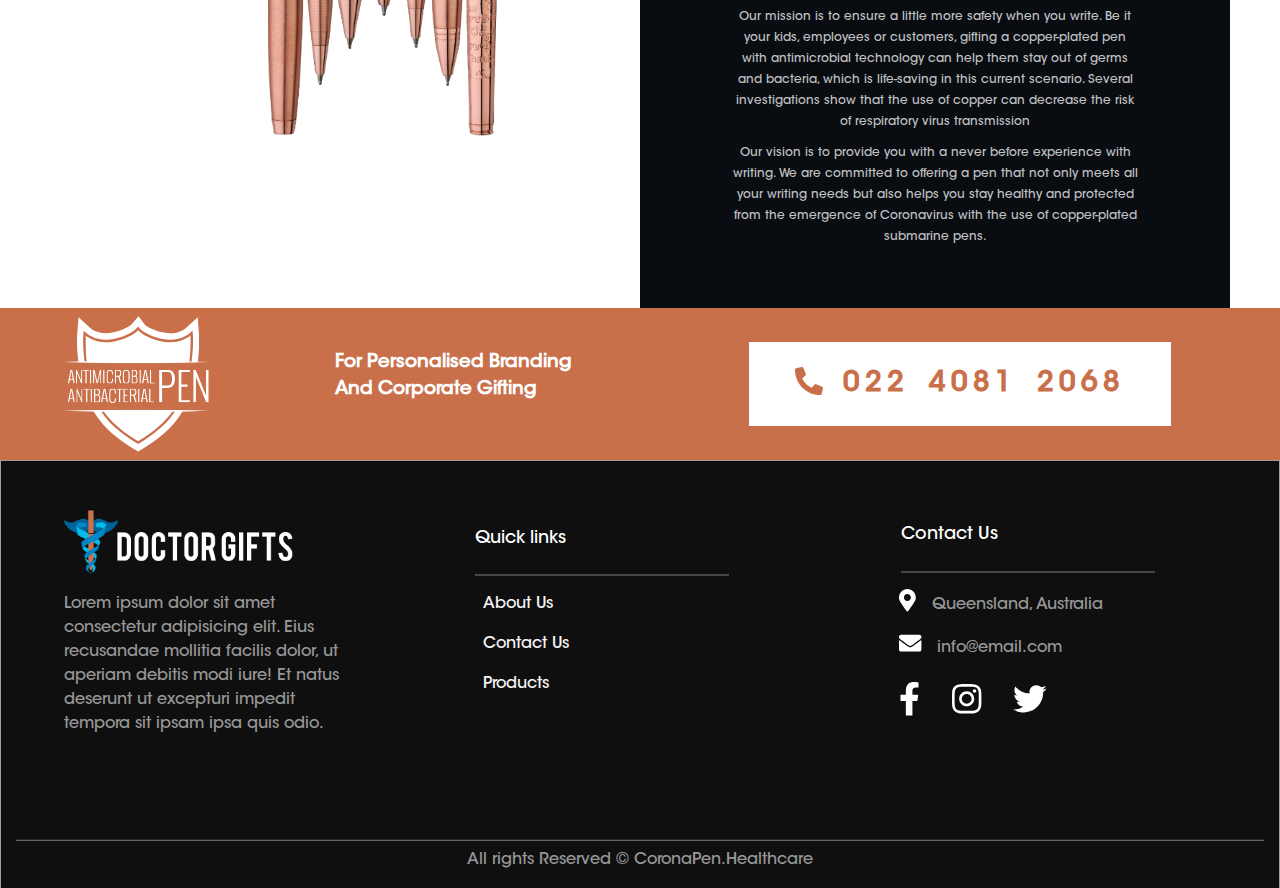
==== commit 13d004fb: "tyttu6u68" ====
--- a/about-main.html
+++ b/about-main.html
@@ -56,18 +56,10 @@
     <div class="container-fluid">
       <div class="row">
         <div class="col-lg-6 bg-black text-center">
-          <h4>our story</h4>
-          <p>For over two decades, Submarine Pens have been continuously setting
-            higher standards in innovation, quality, style, range and durability.We
-            are leaders in metal pens that not only look exquisite but write
-            smoothly and gracefully as well. Submarine is committed to producing
-            quality writing instruments that satisfy the writing needs of an
-            individual.</p>
+          <h4>About us</h4>
+          <p>We are a reputable copper plated submarine pen supplier in Australia that has set a higher standard in terms of quality, technology, innovation, price, style and durability. The exquisite looking copper plated pens we offer will not only give you a never before experience with smooth and graceful writing but also help you stay protected from bacteria and viral contamination!</p>
             
-            <p>Submarine has India’s largest range of high performance roller pens
-            and ballpoint pens in different ink colours and at a variety of price
-            points. Be it a school kid, a college student,a young professional or a
-            senior executive, there is a Submarine pen for everyone.</p>
+            <p>In this current pandemic scenario, copper-plated submarine pens are a blessing. Copper in different formats has been used in research and shown a proven result in reducing the risk of bacterial and viral contamination. The copper plating on the brass body of the pen prevents the spread of pathogenic microbes. Show your clients or employees how much you care by gifting them a pen made with copper to protect! </p>
         </div>
         <div class="col-lg-6 bg-white">
           <img src="images/about/about1.png" alt="" class="img-fluid img-bottom">
@@ -77,17 +69,9 @@
         </div>
         <div class="col-lg-6 bg-black text-center order-1 order-lg-2">
           <h4>our mission</h4>
-          <p>For over two decades, Submarine Pens have been continuously setting
-            higher standards in innovation, quality, style, range and durability.We
-            are leaders in metal pens that not only look exquisite but write
-            smoothly and gracefully as well. Submarine is committed to producing
-            quality writing instruments that satisfy the writing needs of an
-            individual.</p>
+          <p>Our mission is to ensure a little more safety when you write. Be it your kids, employees or customers, gifting a copper-plated pen with antimicrobial technology can help them stay out of germs and bacteria, which is life-saving in this current scenario. Several investigations show that the use of copper can decrease the risk of respiratory virus transmission</p>
             
-            <p>Submarine has India’s largest range of high performance roller pens
-            and ballpoint pens in different ink colours and at a variety of price
-            points. Be it a school kid, a college student,a young professional or a
-            senior executive, there is a Submarine pen for everyone.</p>
+            <p>Our vision is to provide you with a never before experience with writing. We are committed to offering a pen that not only meets all your writing needs but also helps you stay healthy and protected from the emergence of Coronavirus with the use of copper-plated submarine pens. </p>
         </div>
       </div>
     </div>
--- a/css/style.css
+++ b/css/style.css
@@ -137,7 +137,7 @@
       background: #fff;
       content: "";
       height: 1px;
-      width: 80%;
+      width: 584px;
       top: 12%;
       left: 50%;
       transform: translate(-50%,-50%);
@@ -152,14 +152,21 @@
     background: #fff;
     content: "";
     height: 1px;
-    width: 80%;
+    width: 584px;
     bottom: -12%;
     left: 50%;
     transform: translate(-50%,-50%);
     z-index: 1;
     opacity: 1;
   }
-
+  .btn-white:hover{
+      color: #000;
+      text-decoration: none;
+  }
+  .btn-trp:hover{
+      color:#fff;
+      text-decoration: none;
+  }
 
 
 .sub-right-top img{
@@ -178,13 +185,13 @@
     position: absolute;
     top: 5%;
     font-weight: bold;
-    font-size: 40px;
+    font-size: 32px;
 }
 .right-top-text{
     position: absolute;
     bottom: 5%;
     font-weight: bold;
-    font-size: 40px;
+    font-size: 32px;
 }
 
 
@@ -553,5 +560,13 @@
     margin:  auto;
 }
 
-
-
+.product-detail{
+    padding: 50px 0;
+}
+.p-detail-banner{
+    background: url(../images/viruspen.png);
+    background-repeat: no-repeat;
+    background-size: cover;
+    background-position: center center;
+    height: 100%;
+}
--- a/css/responsive.css
+++ b/css/responsive.css
@@ -5,7 +5,12 @@
     .carousel-indicators {
         bottom: -30%;
     }
-   
+    .small-para {
+        position: absolute;
+        letter-spacing: 1.4px;
+        bottom: -18%;
+    }
+    
 }
 @media(min-width:361px) and (max-width:480px) {
 
@@ -41,7 +46,7 @@
         display: inline-grid;
     }
     .btn-list a{
-       width: max-content;
+       width:180px;
        margin:auto;
     }
     .phone-number {
@@ -52,24 +57,94 @@
     
 
     }
+    .welcome-box::before,.welcome-box::after { 
+        width: 90%;
+    }
     .contact-box {
         /* border: 2px solid white; */
         height: 5.5rem;
     }
     .p-detail-banner .container-fluid .svg-text {
         position: absolute;
-        top: 15%;
+        top: 50px;
         left: 32%;
         transform: translate(-37%,-26%);
         font-size: 18px;
         font-weight: 500;
         line-height: 21px;
     }
+    .product-banner,.product-banner1 {
+        padding: 0;
+        height: 170px;
+        background-size: 100% 100%;
+    }
+    .details-box p{
+        font-size: 12px;
+        margin: 14px 0;
+    }
+    .d-none-mob{
+        display: none;
+    }
+    .d-none-web{
+        display: block;
+    }
+    .p-detail-banner {
+        background: url(../images/viruspen.png);
+        background-repeat: no-repeat;
+        background-size: 100% 100%;
+        background-position: 100% 100%;
+        height: 300px;
+    }
 
 }
 @media (max-width:991px) {
-
-      
+    
+    .sub-left {
+        padding: 30px 15px;
+        height: unset;
+    }
+    .content-bx {
+        padding: 0;
+    }
+    .show-heading {
+       text-align: center;
+    }
+    .sub-right-top img {
+    position: absolute;
+    top: 0;
+    right: 28%;
+    z-index: 2;
+    width: 14%;
+}
+.sub-right-bottom img {
+    position: absolute;
+    bottom: 0;
+    right: 12%;
+    z-index: 2;
+    width: 14%;
+}
+.navbar-collapse{
+    text-align: center;
+    padding: 0 0 30px 0;
+}
+.navbar-collapse ul li a{
+    margin: 10px 0;
+}
+.navbar-collapse  .btn-1{
+   position: relative;
+   top: 20px;
+}
+    .navbar-brand {
+        font-weight: bold;
+        width: 65%;
+    }
+    .navbar-light .navbar-toggler {
+        color: rgba(0,0,0,.5);
+        border:none;
+    }
+    .navbar-light .navbar-toggler-icon {
+        background-image: url(../images/bar.svg);
+    }
     #navbarSupportedContent > ul > li:nth-child(n) > a{
         padding: 0.8rem 0rem;
         text-align: center;
@@ -100,6 +175,7 @@
     }
     .footer-top{
         height: auto;
+        padding: 30px 0;
     }
      .mar-left-60-ban-btn{
     margin-left: auto;
@@ -124,7 +200,7 @@
         font-size: 22px;
         color: white;
         text-transform: uppercase;
-        width: 65%;
+        width: 100%;
         margin: auto;
         line-height: 44px;
     }
@@ -143,9 +219,30 @@
        
         text-align: center;
     }
-    
-    
-    
+    .contacts {
+        margin-bottom: 30px;
+    }
+    .log-in .address {
+        justify-content: left;
+    }
+    .log-in-heading {
+        font-size: 32px;
+    }
+    .about-banner {
+        background-color: #ffd9c9;
+        padding: 40px 0;
+    }
+    .about-banner-content h1{
+        font-size: 32px;
+        margin: 35px  10px 20px;
+    }
+    .about-banner-content p{
+        font-size: 16px;
+        margin: 0px 10px 30px;
+    }
+    .corporate-box {
+        margin-left: 0;
+    }
 }
 
 @media (max-width:1200px){
@@ -153,8 +250,55 @@
         display: none;
     }
 }
-
-
-
-
-
+@media (min-width:768px) and (max-width:991px) {
+    .product-banner,.product-banner1 {
+        height: 280px;
+    }
+    .welcome-box::after,.welcome-box::before  {
+        position: absolute;
+        background: #fff;
+        content: "";
+        height: 1px;
+        width: 40%;
+        bottom: -12%;
+        left: 50%;
+        transform: translate(-50%,-50%);
+        z-index: 1;
+        opacity: 1;
+    }
+}
+@media (min-width:768px){
+    .d-none-mob{
+        display: block;
+    }
+    .d-none-web{
+        display: none;
+    }
+}
+@media (min-width:1920px) {
+    .p-detail-banner .container-fluid .svg-text {
+        position: absolute;
+        top: 300px;
+        left: 26%;
+        transform: translate(-37%,-26%);
+        font-size: 3rem;
+        font-weight: 500;
+    }
+    .right-bottom-text {
+        position: absolute;
+        top: 5%;
+        font-weight: bold;
+        font-size: 40px;
+    }
+    .right-top-text{
+        position: absolute;
+        bottom: 5%;
+        font-weight: bold;
+        font-size: 40px;
+    }
+}
+
+
+
+
+
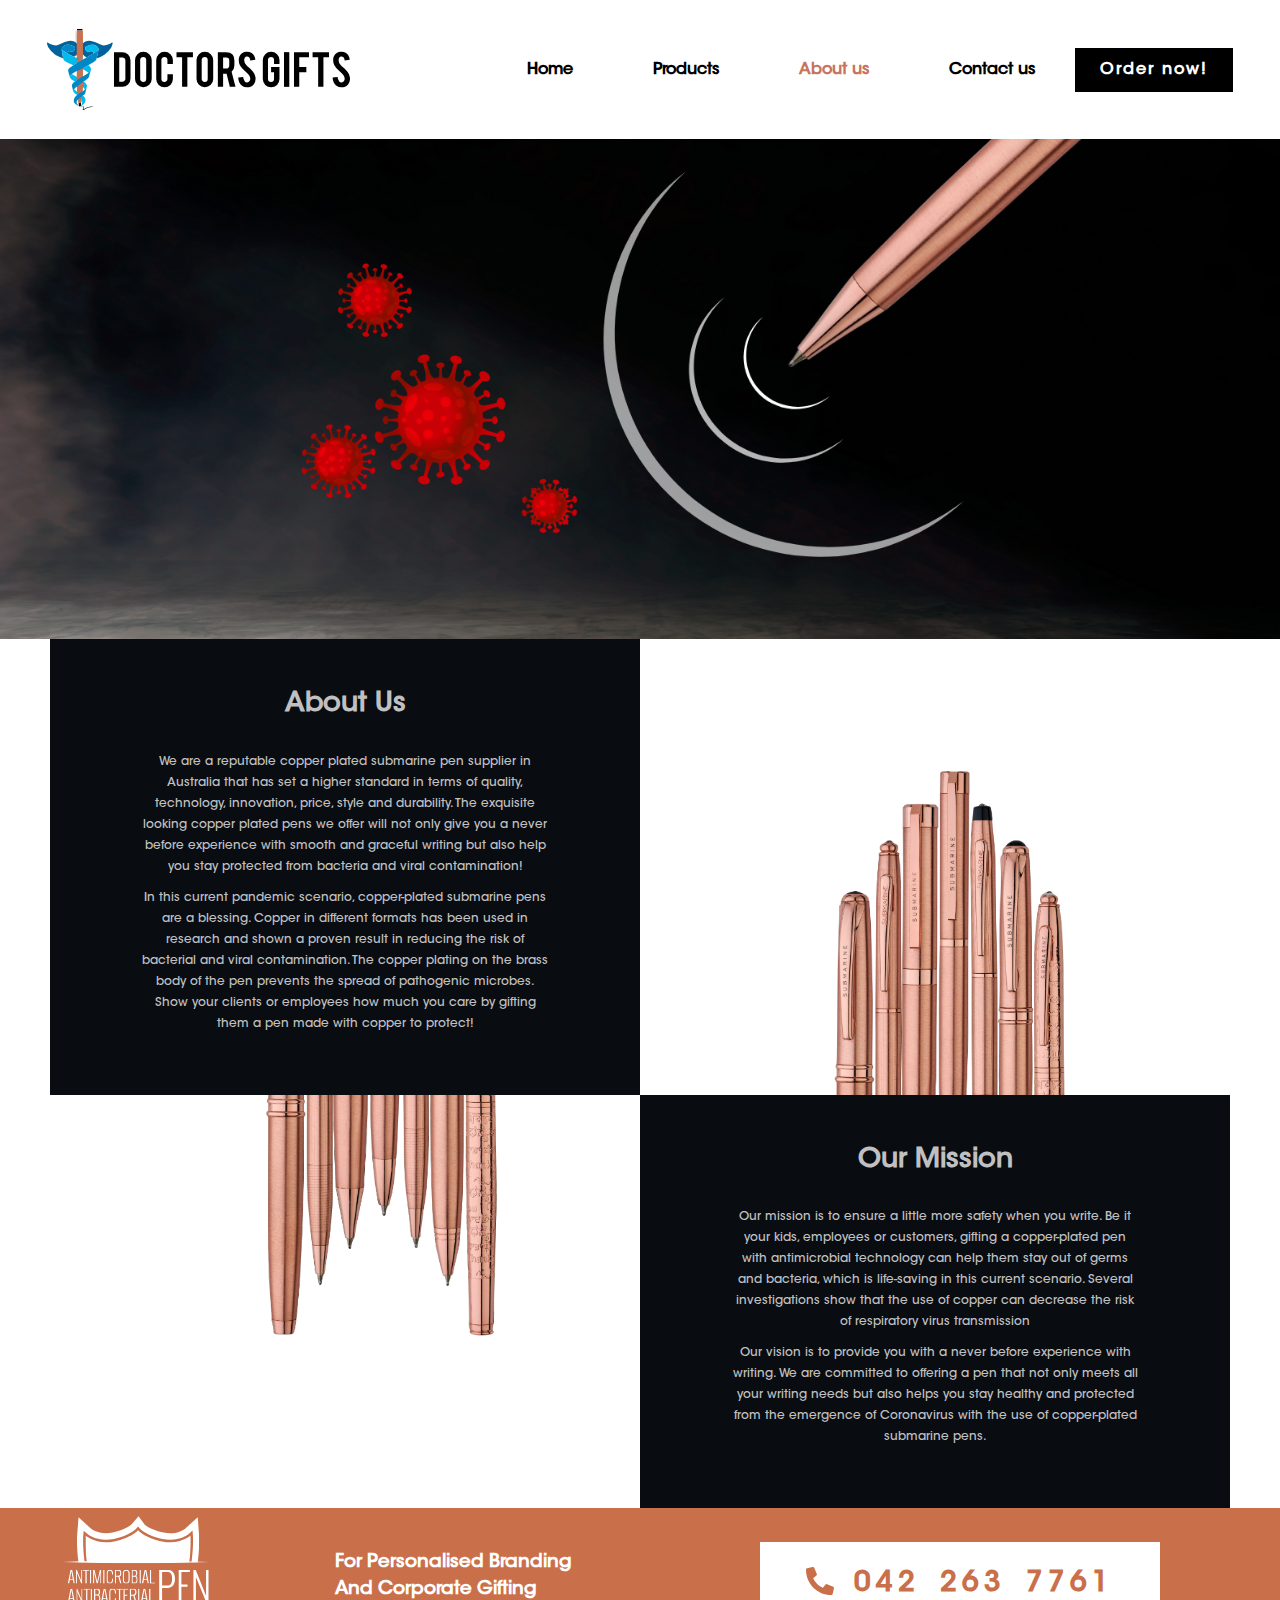
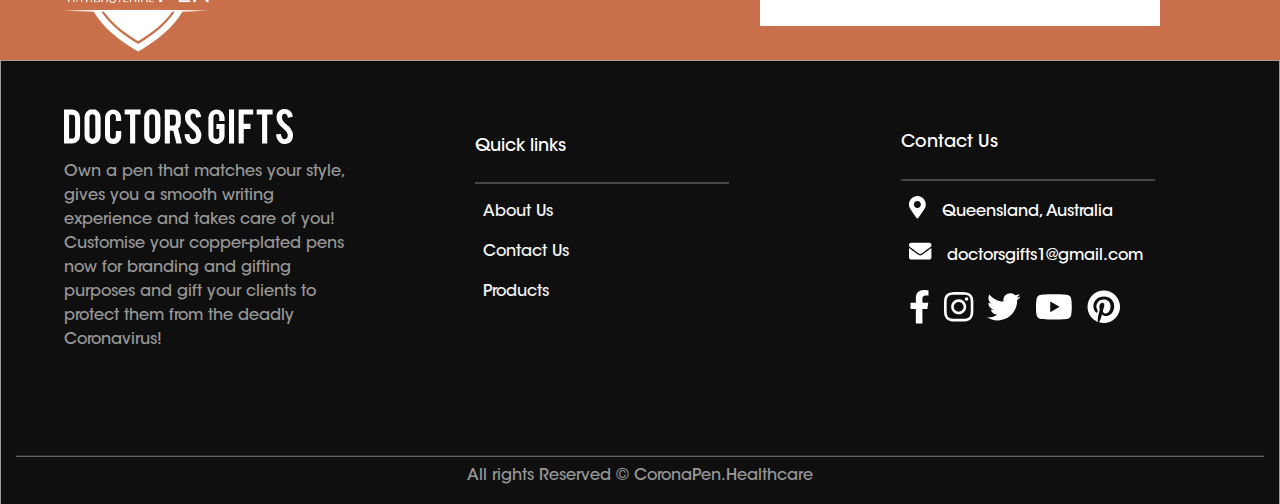
==== commit 525cee24: "gg kaj hoyeche" ====
--- a/about-main.html
+++ b/about-main.html
@@ -6,7 +6,7 @@
   <meta http-equiv="X-UA-Compatible" content="IE=edge">
   <meta name="viewport" content="width=device-width, initial-scale=1.0">
   <title>Doctors Gifts Pens</title>
-  
+  <link rel="shortcut icon" type="image/jpg" href="images/sign.svg"/>
   <link rel="stylesheet" href="css/all.css">
   <link rel="stylesheet" href="css/bootstrap.min.css">
   <link rel="stylesheet" href="css/animate.min.css">
@@ -55,19 +55,19 @@
   <section class="about-section">
     <div class="container-fluid">
       <div class="row">
-        <div class="col-lg-6 bg-black text-center">
+        <div class="col-lg-6 bg-black order-2 orer-lg-1 text-center">
           <h4>About us</h4>
           <p>We are a reputable copper plated submarine pen supplier in Australia that has set a higher standard in terms of quality, technology, innovation, price, style and durability. The exquisite looking copper plated pens we offer will not only give you a never before experience with smooth and graceful writing but also help you stay protected from bacteria and viral contamination!</p>
             
             <p>In this current pandemic scenario, copper-plated submarine pens are a blessing. Copper in different formats has been used in research and shown a proven result in reducing the risk of bacterial and viral contamination. The copper plating on the brass body of the pen prevents the spread of pathogenic microbes. Show your clients or employees how much you care by gifting them a pen made with copper to protect! </p>
         </div>
-        <div class="col-lg-6 bg-white">
+        <div class="col-lg-6 orer-1 order-lg-2 bg-white">
           <img src="images/about/about1.png" alt="" class="img-fluid img-bottom">
         </div>
-        <div class="col-lg-6 bg-white order-2 order-lg-1">
+        <div class="col-lg-6 bg-white order-4  order-lg-3">
           <img src="images/about/about2.png" alt="" class="img-fluid img-top">
         </div>
-        <div class="col-lg-6 bg-black text-center order-1 order-lg-2">
+        <div class="col-lg-6 bg-black text-center order-3 order-lg-4">
           <h4>our mission</h4>
           <p>Our mission is to ensure a little more safety when you write. Be it your kids, employees or customers, gifting a copper-plated pen with antimicrobial technology can help them stay out of germs and bacteria, which is life-saving in this current scenario. Several investigations show that the use of copper can decrease the risk of respiratory virus transmission</p>
             
@@ -77,85 +77,89 @@
     </div>
   </section>
 
-  <!--footer start here-->
-  <footer>
-    <section class="footer-top">
-      <div class="container-fluid">
-        <div class="row">
-          <div class="col-lg-3">
-            <div class="img-box ml-lg-5">
-              <img src="images/Group 533.svg">
-            </div>
-            </div>
-            <div class="col-lg-3 my-auto">
-            <div class="text-box1">
-              <p> For Personalised Branding <br> And Corporate Gifting </p>
-            </div>
+ <!--footer start here-->
+ <footer>
+  <section class="footer-top">
+    <div class="container-fluid">
+      <div class="row">
+
+        
+
+        <div class="col-lg-3">
+
+          <div class="img-box ml-lg-5">
+            <img src="images/Group 533.svg">
           </div>
-          <div class="col-lg-6">
-            <div class="contact-box">
-              <div class="phone-number">
-               <a href="tel:022 4081 2068" ><i class="fas fa-phone-alt"></i> 022 4081 2068</a> 
-              </div>
+          </div>
+          <div class="col-lg-3 my-auto">
+          <div class="text-box1">
+            <p> For Personalised Branding <br> And Corporate Gifting </p>
+          </div>
+        </div>
+        <div class="col-lg-6">
+          <div class="contact-box">
+            <div class="phone-number">
+             <a href="tel:022 4081 2068" ><i class="fas fa-phone-alt"></i> 042 263 7761</a> 
             </div>
           </div>
         </div>
-      </div>
-    </section>
-    <section class="footer-bottom">
-      <div class="container-fluid">
-        <div class="row">
-          <div class="col-lg-4 about-us mt-lg-5">
-            <img src="images/home/white-logo.png" alt="" class="footer-logo pl-lg-5">
-            <div class="footer-text pr-lg-5 pl-lg-5 pt-3 text-left">
-            <p>Lorem ipsum dolor sit amet consectetur adipisicing elit. Eius recusandae mollitia facilis dolor, ut aperiam debitis modi iure! Et natus deserunt ut excepturi impedit tempora sit ipsam ipsa quis odio.</p>  
-            </div>
-          </div>
-          <div class="col-lg-4 links mt-lg-5 pl-lg-5">
-            <div class="mt-lg-1">
-              <h6>Quick links</h6>
-            </div>
-  
-           <div class="links-body pt-4 pb-3 pr-3">
-            <ul>
-              <li class="p-2"><a href="about-main.html">About Us</a></li>
-              <li class="p-2" ><a href="contactus.html">Contact Us</a></li>
-              <li class="p-2"><a href="product.html">Products</a></li>
-            </ul>
-           </div>
-          
-          </div>
-          <div class="col-lg-4 contacts mt-lg-5 pl-lg-5">
-            <div class="mt-lg-1">
-              <h6>Contact Us</h6>
-            </div>
-  
-            <div class="contacts-body pt-4 pb-3 pr-3">
-              <ul>
-                <li class="p-2"><a href="#"></a><i class="fas fa-map-marker-alt mr-3 local"></i>Queensland, Australia</li>
-              <li class="p-2" ><a href="#"></a><i class="fas fa-envelope mr-3 local"></i>info@email.com</li>
-              <li class="p-2"><a href="#"></a><i class="fab fa-facebook-f social"></i><i class="fab fa-instagram social"></i><i class="fab fa-twitter social"></i></li>
-  
-              </ul>
-            </div>
-              
+      
+    </div>
+  </section>
+  <section class="footer-bottom">
+    <div class="container-fluid">
+      <div class="row">
+        <div class="col-lg-4 about-us mt-lg-5">
+          <img src="images/doctor white.svg" alt="" class="footer-logo pl-lg-5">
+          <div class="footer-text pr-lg-5 pl-lg-5 pt-3 text-left">
+          <p>Own a pen that matches your style, gives you a smooth writing experience and takes care of you! Customise your copper-plated pens now for branding and gifting purposes and gift your clients to protect them from the deadly Coronavirus!</p>  
           </div>
         </div>
-  
-  
-        <div class="container-fluid last-row text-center">
-              <div class="row">
-                <div class="col-12">
-                  <div class="copyright-section">
-                    <p class="copyright"> All rights Reserved © CoronaPen.Healthcare</p>
-                  </div>
+        <div class="col-lg-4 links mt-lg-5 pl-lg-5">
+          <div class="mt-lg-1">
+            <h6>Quick links</h6>
+          </div>
+
+         <div class="links-body pt-4 pb-3 pr-3">
+          <ul>
+            <li class="p-2"><a href="about-main.html">About Us</a></li>
+            <li class="p-2" ><a href="contactus.html">Contact Us</a></li>
+            <li class="p-2"><a href="product.html">Products</a></li>
+          </ul>
+         </div>
+        
+        </div>
+        <div class="col-lg-4 contacts mt-lg-5 pl-lg-5">
+          <div class="mt-lg-1">
+            <h6>Contact Us</h6>
+          </div>
+
+          <div class="contacts-body pt-4 pb-3 pr-3">
+            <ul>
+              <li class="p-2"><a href="#"><i class="fas fa-map-marker-alt mr-3 local"></i>Queensland, Australia</a></li>
+            <li class="p-2" ><a href="mailto: doctorsgifts1@gmail.com"><i class="fas fa-envelope mr-3 local"></i>doctorsgifts1@gmail.com</a></li>
+            <li class="p-2"><a href="https://www.facebook.com/DoctorsGifts10"><i class="fab fa-facebook-f social"></i></a><a href="https://www.instagram.com/doctors_gifts/"><i class="fab fa-instagram social"></i></a><a href="https://twitter.com/DoctorsGifts"><i class="fab fa-twitter social"></i></a><a href="https://www.youtube.com/channel/UCdosQJB1NyUi2Ugw6O6eR6w"><i class="fab fa-youtube social"></i></a><a href="https://www.pinterest.com.au/doctorsgifts/"><i class="fab fa-pinterest social"></i></a></li>
+
+            </ul>
+          </div>
+            
+        </div>
+      </div>
+
+
+      <div class="container-fluid last-row text-center">
+            <div class="row">
+              <div class="col-12">
+                <div class="copyright-section">
+                  <p class="copyright"> All rights Reserved © CoronaPen.Healthcare</p>
                 </div>
               </div>
-        </div>
+            </div>
       </div>
-    </section>
-  </footer>
- <!--footer end here-->
+    </div>
+  </section>
+</footer>
+<!--footer end here-->
 
 
   <!-- all scripts starts from here -->
--- a/css/style.css
+++ b/css/style.css
@@ -7,6 +7,9 @@
     box-sizing: border-box;
     /* color: white; */
 }
+body{
+    background-color: #fff !important;
+}
 html{
     font-family: 'Ubuntu', sans-serif;
 }
@@ -19,6 +22,9 @@
     padding: 10px 25px;
     transition: 0.4s ease;
     letter-spacing: 2px;
+}
+.btn-1:hover{
+    color: #fff;
 }
 .btn-white{
     color: black;
@@ -219,7 +225,7 @@
   }
 
   .row .sub-right{
-      background: orange;
+      background: rgb(255, 255, 255);
       height: 30rem;
   }
 
@@ -465,7 +471,7 @@
 
 .social{
     font-size: 2.1rem;
-    margin-right: 2rem;
+    margin-right: 1.5rem;
     margin-bottom: -20px;
     color: white;
 }
@@ -566,7 +572,13 @@
 .p-detail-banner{
     background: url(../images/viruspen.png);
     background-repeat: no-repeat;
-    background-size: cover;
+    background-size: 100% 100%;
     background-position: center center;
     height: 100%;
 }
+.contacts-body ul li a{
+    color: #fff;
+}
+.about-banner-content p{
+    margin-bottom: 30px;
+}
--- a/css/sibankar.css
+++ b/css/sibankar.css
@@ -1,16 +1,25 @@
 .product-banner{
     background: url(../images/products-page/product-banner.svg);
-    padding: 100px 0;
-    height: 100vh;
-    background-repeat: no-repeat;
-    background-size: 100%;
+    width: 100%;
+    height: 500px;
+     /* background-image: url(https://i.ytimg.com/vi/9DuyQVZWSMo/maxresdefault.jpg); */
+    background-position: center center;
+    background-size: cover;
 }
 .product-banner1{
     background: url(../images/about/about-main.png);
-    padding: 100px 0;
+    /* padding: 100px 0;
     height: 100vh;
     background-repeat: no-repeat;
-    background-size: 100%;
+    background-size: 100%; */
+
+  
+     width: 100%;
+     height: 500px;
+      /* background-image: url(https://i.ytimg.com/vi/9DuyQVZWSMo/maxresdefault.jpg); */
+     background-position: center center;
+     background-size: cover;
+   
 }
 .product-bg1 {
     background: linear-gradient( 
@@ -34,7 +43,7 @@
     text-align: center;
     font-size: 27px;
     line-height: 36px;
-    margin-bottom: 40px;
+    margin: 60px 0;
 }
 .product-section{
     margin-bottom: 80px;
--- a/css/responsive.css
+++ b/css/responsive.css
@@ -74,9 +74,9 @@
         line-height: 21px;
     }
     .product-banner,.product-banner1 {
-        padding: 0;
-        height: 170px;
-        background-size: 100% 100%;
+        
+        height: 200px;
+       
     }
     .details-box p{
         font-size: 12px;
@@ -98,6 +98,10 @@
 
 }
 @media (max-width:991px) {
+    
+    .bg-black.order-2.orer-lg-1{
+        border-bottom: 2px solid #fff;
+    }
     
     .sub-left {
         padding: 30px 15px;
@@ -252,7 +256,7 @@
 }
 @media (min-width:768px) and (max-width:991px) {
     .product-banner,.product-banner1 {
-        height: 280px;
+        height: 300px;
     }
     .welcome-box::after,.welcome-box::before  {
         position: absolute;
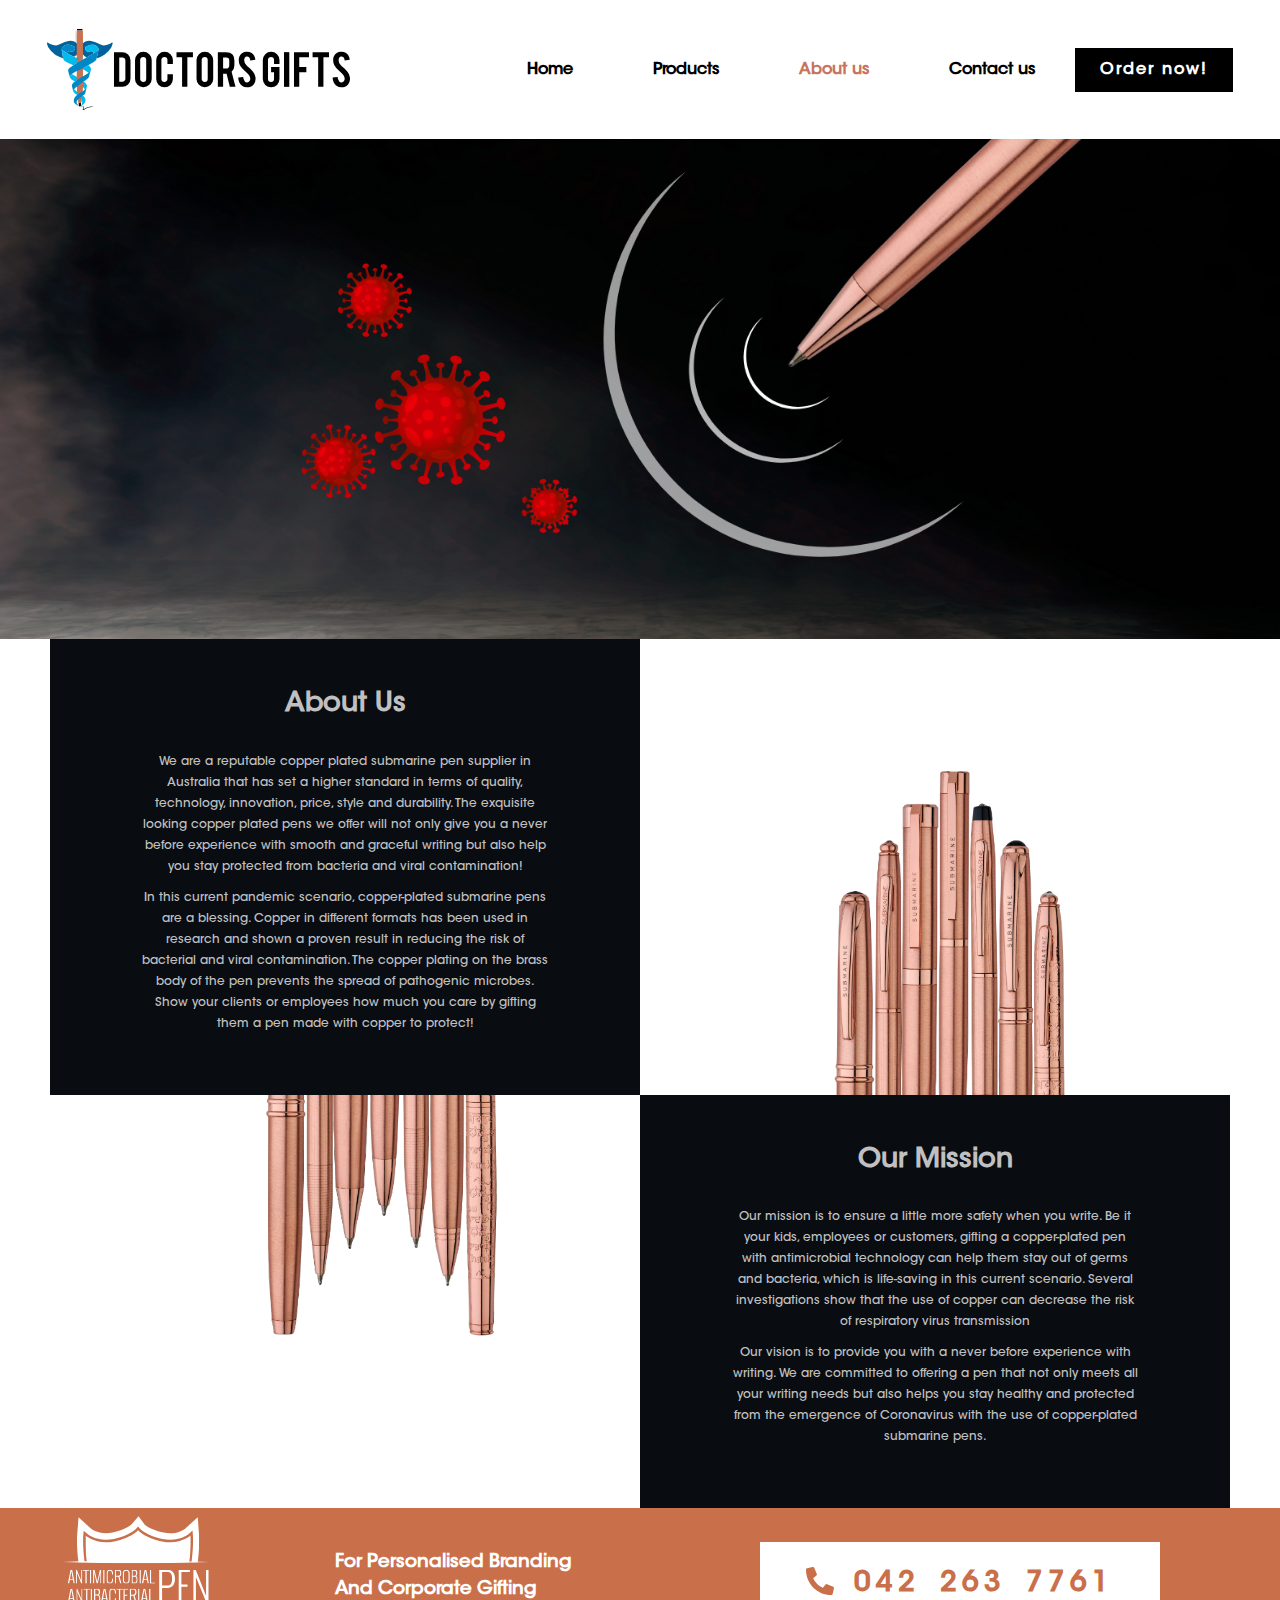
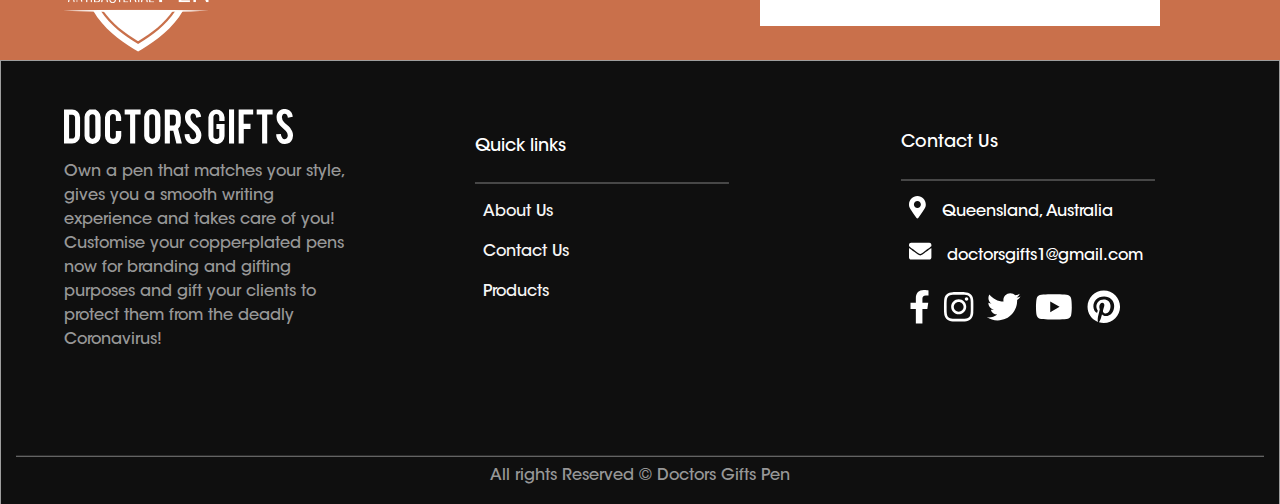
==== commit a69782e2: "a" ====
--- a/about-main.html
+++ b/about-main.html
@@ -151,7 +151,7 @@
             <div class="row">
               <div class="col-12">
                 <div class="copyright-section">
-                  <p class="copyright"> All rights Reserved © CoronaPen.Healthcare</p>
+                  <p class="copyright"> All rights Reserved © Doctors Gifts Pen</p>
                 </div>
               </div>
             </div>
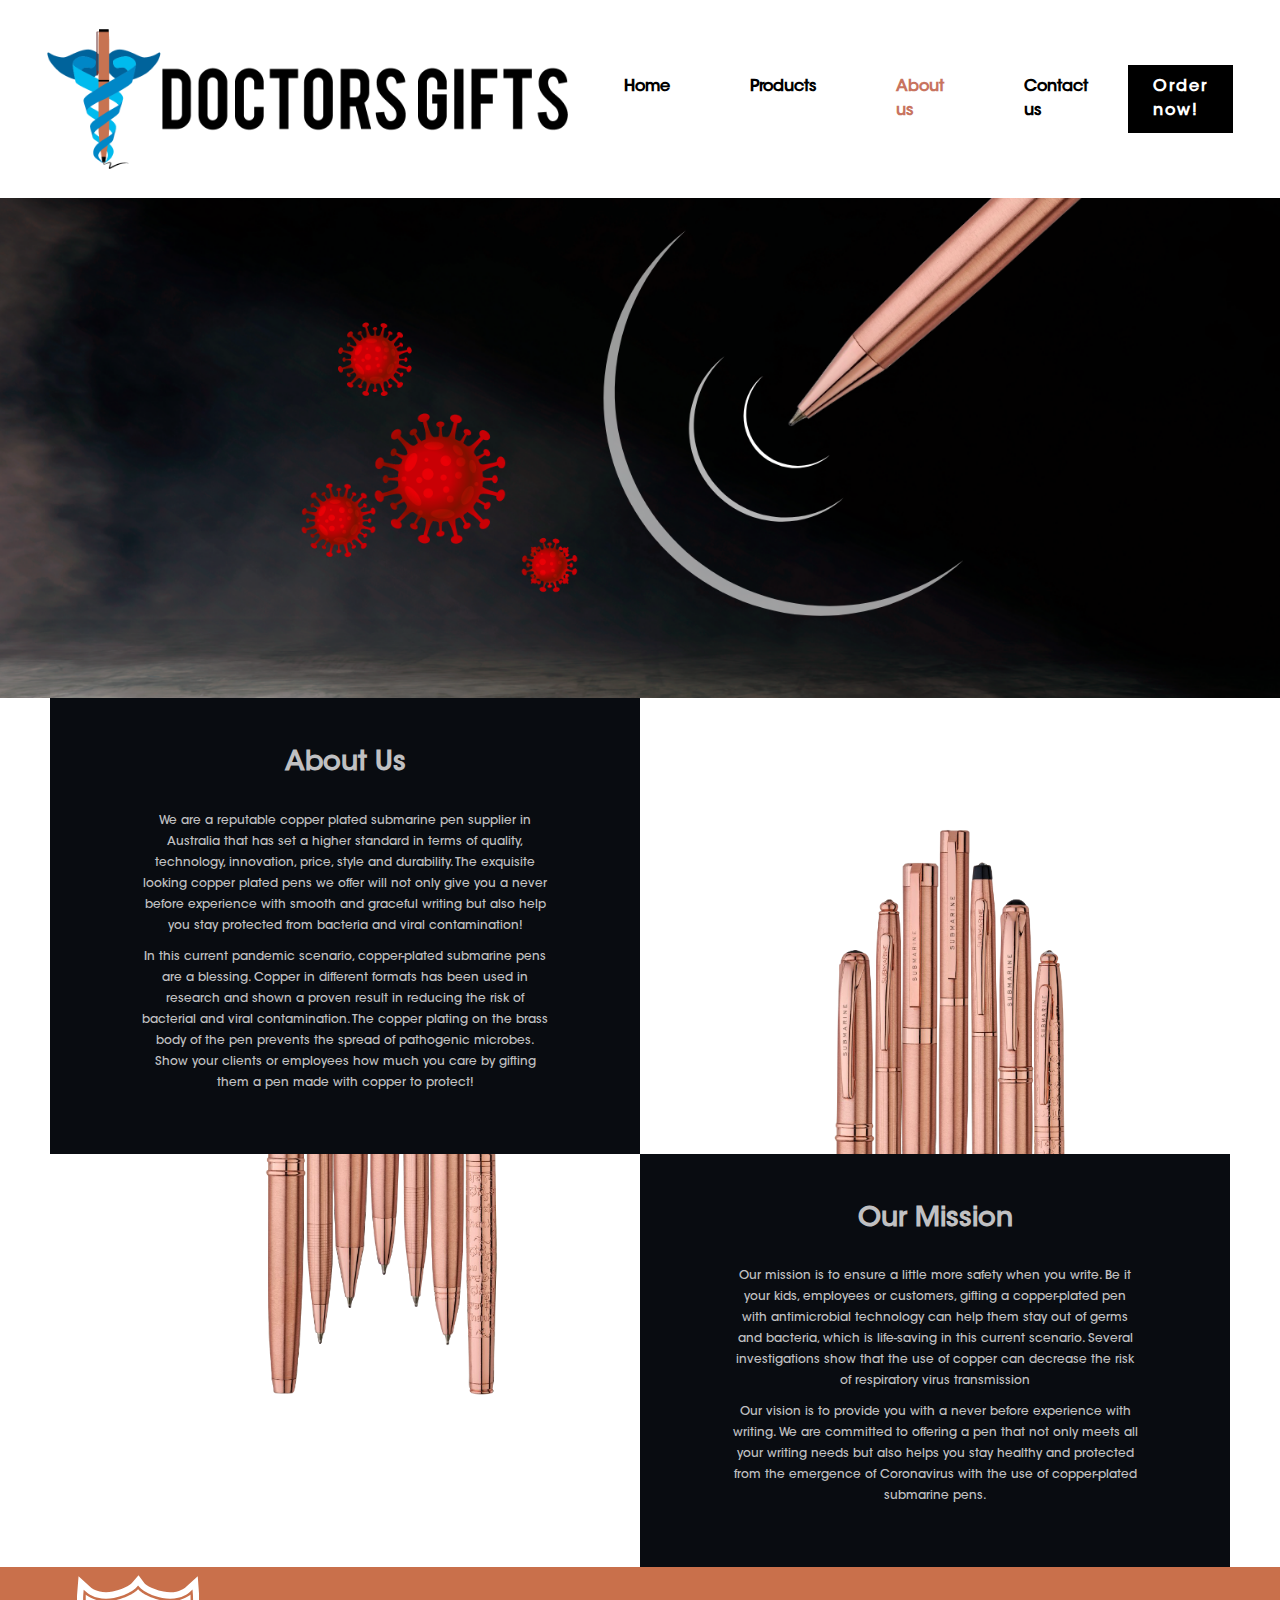
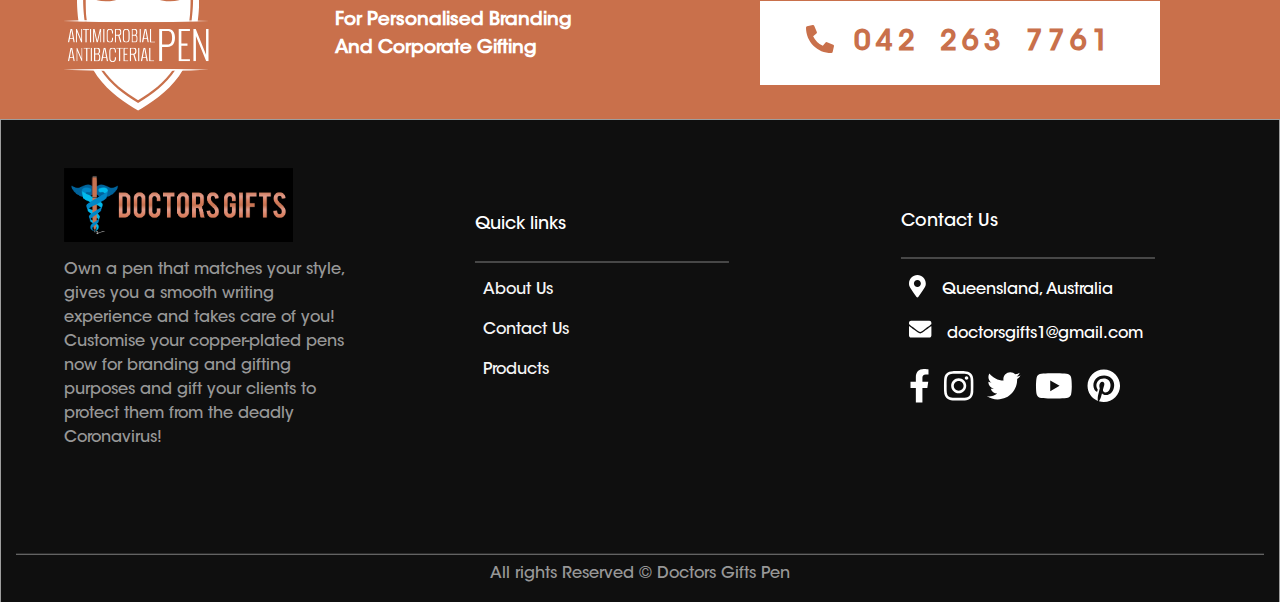
==== commit 231e19f1: "hh" ====
--- a/about-main.html
+++ b/about-main.html
@@ -22,7 +22,7 @@
   <header>
     <div class="container-fluid">
       <nav class="navbar navbar-expand-lg navbar-light align-items-center">
-        <a class="navbar-brand" href="#"><img src="images/logo.svg" alt="" class="img-fluid"></a>
+        <a class="navbar-brand" href="#"><img src="images/logo.png" alt="" class="img-fluid"></a>
         <button class="navbar-toggler" type="button" data-toggle="collapse" data-target="#navbarSupportedContent"
           aria-controls="navbarSupportedContent" aria-expanded="false" aria-label="Toggle navigation">
           <span class="navbar-toggler-icon"></span>
@@ -110,7 +110,7 @@
     <div class="container-fluid">
       <div class="row">
         <div class="col-lg-4 about-us mt-lg-5">
-          <img src="images/doctor white.svg" alt="" class="footer-logo pl-lg-5">
+          <img src="images/footer-logo.png" alt="" class="footer-logo pl-lg-5">
           <div class="footer-text pr-lg-5 pl-lg-5 pt-3 text-left">
           <p>Own a pen that matches your style, gives you a smooth writing experience and takes care of you! Customise your copper-plated pens now for branding and gifting purposes and gift your clients to protect them from the deadly Coronavirus!</p>  
           </div>
